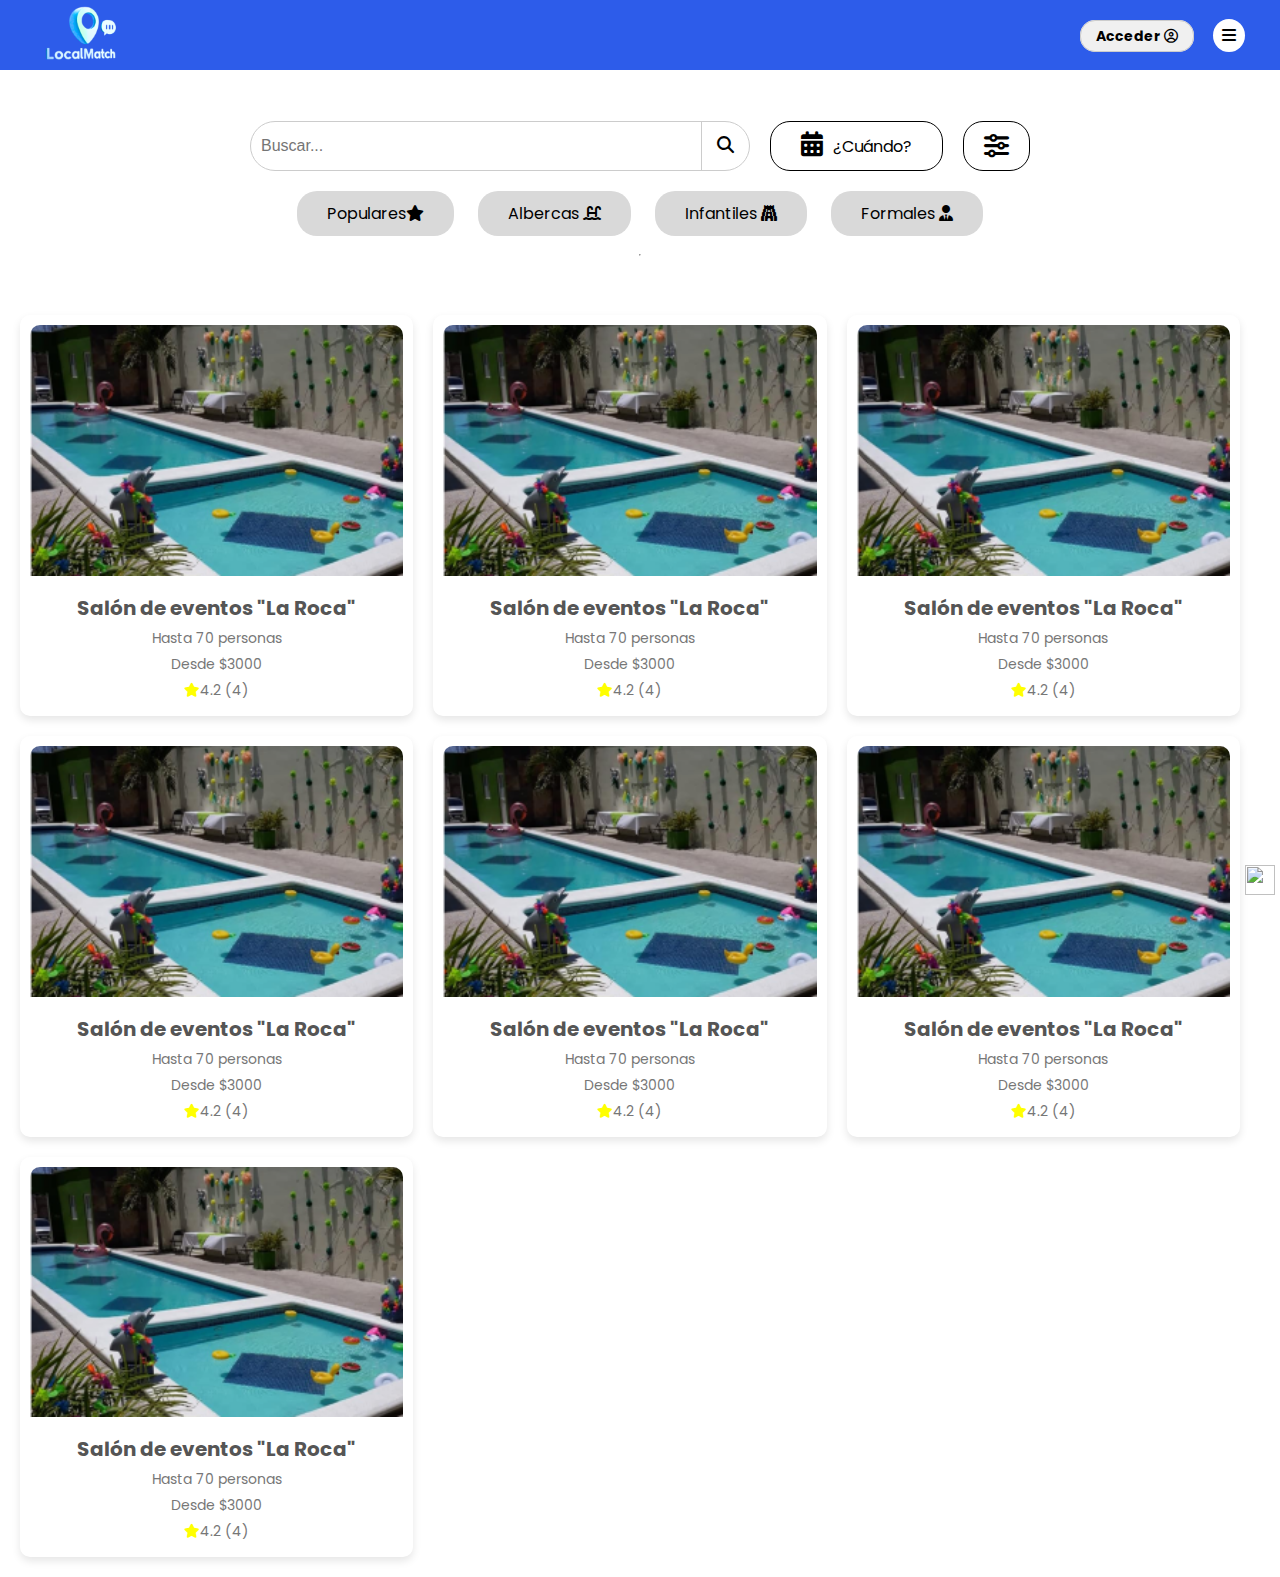
==== inicio.html @ c2b48695 "Responsivo inicio" ====
<!DOCTYPE html>
<html lang="es">
<head>
    <meta charset="UTF-8">
    <meta name="viewport" content="width=device-width, initial-scale=1.0">
    <title>Inicio</title>

    <link href="https://fonts.googleapis.com/css2?family=Poppins:wght@200;300;400;500;700;800;900&display=swap" rel="stylesheet">
    <link rel="stylesheet" href="https://cdnjs.cloudflare.com/ajax/libs/font-awesome/6.6.0/css/all.min.css" /><!---importacion de font awsome para logos -->
    <link rel="stylesheet" href="styles.css">
    <link rel="stylesheet" href="stylesMedia.css">
</head>
<body class="inicio">
    <div class="contenedor-gen">
        <header class="header-gen">
            <a href="inicio.html"><img src="./imagenes/logo.png" alt="LOGO" class="logoHeader-gen"></a>
            <div class="derechaHeader-gen"> 
                <a href="login.html" class="btnAcceder-gen">Acceder  <span><i class="fa-regular fa-circle-user"></i></span></a>
                <a href="##" class="btnBarras-gen"><i class="fa-solid fa-bars"></i></a>
                
            </div>
        </header>

        <div class="panelCentral-gen">
            <div id="parteSuperior">
                <div id="contenedor-busqueda">
                    <div class="barraBusqueda">
                        <input type="text" placeholder="Buscar..." id="inputBusqueda">
                        <button type="submit" id="buscar">
                            <i class="fa-solid fa-magnifying-glass"></i>
                        </button>
                    </div>
                    <a href="##" id="calendario"><span><i class="fa-solid fa-calendar-days"></i></span>¿Cuándo?</a>
                    <a href="##" id="filtro"><i class="fa-solid fa-sliders"></i></a>


                </div>
                <div id="contenedorSeleccion">
                    <a href="##" class="secciones">Populares<span><i class="fa-solid fa-star"></i></span></a>
                    <a href="##" class="secciones">Albercas <span><i class="fa-solid fa-water-ladder"></i></span></a>
                    <a href="##" class="secciones">Infantiles <span><i class="fa-solid fa-gopuram"></i></span></a>
                    <a href="##" class="secciones">Formales <span><i class="fa-solid fa-user-tie"></i></span></a>
                </div>
                <hr>
                
              


            </div>
            <div id="parteInferiorGrid-gen">
                <article class="localCard-gen">
                    <img src="imagenes/ImgLocal1.png" alt="imagen de local no cargada">
                    <h3>Salón de eventos "La Roca"</h3>
                    <p>Hasta 70 personas</p>
                    <p>Desde $3000</p>
                    <p><span><i class="fa-starIcon-card fa-solid fa-star "></i></span>4.2 (4)</p>
                </article>
                <article class="localCard-gen">
                    <img src="imagenes/ImgLocal1.png" alt="imagen de local no cargada">
                    <h3>Salón de eventos "La Roca"</h3>
                    <p>Hasta 70 personas</p>
                    <p>Desde $3000</p>
                    <p><span><i class="fa-starIcon-card fa-solid fa-star "></i></span>4.2 (4)</p>
                </article>
                <article class="localCard-gen">
                    <img src="imagenes/ImgLocal1.png" alt="imagen de local no cargada">
                    <h3>Salón de eventos "La Roca"</h3>
                    <p>Hasta 70 personas</p>
                    <p>Desde $3000</p>
                    <p><span><i class="fa-starIcon-card fa-solid fa-star "></i></span>4.2 (4)</p>
                </article>
                <article class="localCard-gen">
                    <img src="imagenes/ImgLocal1.png" alt="imagen de local no cargada">
                    <h3>Salón de eventos "La Roca"</h3>
                    <p>Hasta 70 personas</p>
                    <p>Desde $3000</p>
                    <p><span><i class="fa-starIcon-card fa-solid fa-star "></i></span>4.2 (4)</p>
                </article>
                <article class="localCard-gen">
                    <img src="imagenes/ImgLocal1.png" alt="imagen de local no cargada">
                    <h3>Salón de eventos "La Roca"</h3>
                    <p>Hasta 70 personas</p>
                    <p>Desde $3000</p>
                    <p><span><i class="fa-starIcon-card fa-solid fa-star "></i></span>4.2 (4)</p>
                </article>
                <article class="localCard-gen">
                    <img src="imagenes/ImgLocal1.png" alt="imagen de local no cargada">
                    <h3>Salón de eventos "La Roca"</h3>
                    <p>Hasta 70 personas</p>
                    <p>Desde $3000</p>
                    <p><span><i class="fa-starIcon-card fa-solid fa-star "></i></span>4.2 (4)</p>
                </article>
                <article class="localCard-gen">
                    <img src="imagenes/ImgLocal1.png" alt="imagen de local no cargada">
                    <h3>Salón de eventos "La Roca"</h3>
                    <p>Hasta 70 personas</p>
                    <p>Desde $3000</p>
                    <p><span><i class="fa-starIcon-card fa-solid fa-star "></i></span>4.2 (4)</p>
                </article>

                

                
                
                


            </div>

        </div>

        <div class="btnSubir">
            <a href="#" title="Subir"><img class="subir-gen" src="imagenes/subir.png"></a>
        </div> 
    </div>

    
</body>
</html>
---- styles.css ----
:root {
    --color-primario: #2D5CEA;
    --color-fondoGris:#B9B9B9;
    --color-hover:#585353;
    --color-grisSecciones:#D9D9D9;
    
}

body {
    margin: 0;
    min-height: 100vh;
    width: 100%;
    font-family: 'Poppins', sans-serif; 
    
    
}
a{
    text-decoration: none;
    color: black;
}
/*====landing page====*/
    #contenedor {
        display: flex;
        height: 100vh; 
        background: var(--color-primario);
    }

        #parteIzq {
            display: flex;
            flex-direction: column;
            justify-content: center;
            align-items: center;
            width: 50%; 
            color: #fff;
        }

            #presentacion {
                margin: 90px;
                text-align: center;
            }
            #parteIzq a{
                text-decoration: none;
                font-weight: bold;
               
                color: black;
                background: white;
                padding: 10px 80px;
                border-radius: 20px;
                transition: background 0.4s ease, color 0.3s ease, transform 0.3s ease;
            }
                #parteIzq   a:hover{
                    background: #585353;
                    color: white;
                    
                }


        #parteDerecha {
            width: 50%; 
            display: flex;
            align-items: center;
            justify-content: center;
        }

            #parteDerecha img {
                width: 100%;
                height: 100%;
                object-fit: cover; 
            }
/* =====Elementos  Generales   -gen ====*/
    .contenedor-gen{/* contenedor que contiene al header general y al panelcentral*/
        display: flex;
        flex-direction: column;
    }
    .header-gen{/*contenedor general utilizado en la mayoria de las paginas */
       display: flex;
       align-items: center;
       justify-content: space-between;
       padding: 0px 20px;
        height: 70px;
        background-color: var(--color-primario);
    }
        .logoHeader-gen {
            height: 60px;
            padding: 0px  20px;

            
        }
        .derechaHeader-gen{ /*contenedor invidible para los botones del header (con este contenedor podremos dividir en dos en header para usar justificacion )*/
            background: var(--color-primario);
        }
           
            .btnAcceder-gen{
                
                padding: 5px 15px; 
                background-color: #f0f0f0; 
                color: #000; 
                
                font-weight: bold;
                border-radius: 15px; 
                text-decoration: none; 
                border: 1px solid #ccc; 
                
                
                gap: 10px; /* Espacio entre el texto y el icono */
                font-size: 14px;
                transition: background-color 0.3s ease,color 0.3s ease; 
            }
                .btnAcceder-gen:hover{
                    background: #585353;
                    color: white;
                }
            .btnBarras-gen{
                background-color: #fff;
                padding: 5px 9px;
                border-radius: 100%;
                margin: 0px 15px;
                transition: background 0.3s ease,color 0.3s ease;
            }
            .btnBarras-gen:hover{
                background: #585353;
                    color: white;
            }

    .panelCentral-gen{/*es el panel blanco donde va el contenido */
        display: flex;
        flex-direction: column;
        background-color: #fff;
        min-height: 100vh; 
    }
    .inputText-gen{
        
       width: 350px;
        padding: 10px;
        margin-bottom: 10px;
        border-radius: 10px;
        border: none;
        background-color: #d3d3d3;
        font-size: 16px;
        color: #333;
        
    }
    
    #parteInferiorGrid-gen{
        display: grid;
        grid-template-columns: repeat( auto-fill,minmax(300px,1fr));
        gap: 20px;
        padding: 20px;
        margin-right: 20px;
    }
        .localCard-gen{
            background-color: white;
            border-radius: 10px;
            box-shadow: 0 4px 8px rgba(0, 0, 0, 0.1);
            overflow: hidden;
            text-align: center;
            padding: 10px;
    
        }
            .localCard-gen img{
                width: 100%;
                height: auto;
                border-radius: 10px 10px 0 0;
    
            }
            .localCard-gen h3{
                font-size: 20px;
                color: #555;
                margin: 10px 0 5px;
    
            }
            .localCard-gen p{
                font-size: 14px;
                color: #777;
                margin: 5px 0;
            }
            .fa-starIcon-card{
                color: yellow;
            }

         .localCard-gen:hover{
            transform: scale(1.05);
         }   

         .btnSubir a {
            display: inline-block;
            position: fixed;
            bottom: 5px;
            right: 5px;
            width: 30px; /* Tamaño del botón */
            height: 30px; /* Tamaño del botón */
            
        }
        
        .btnSubir img.subir-gen {
            width: 100%; 
            height: 100%; 
            object-fit: cover; /* Asegura que la imagen mantenga sus proporciones y cubra el contenedor */
        }
        
/*====login====*/

    body.login .panelCentral-gen{/*parte blanca del login*/
        justify-content: center;
        align-items: center;
        min-height: 90vh;
    }
    .recuadroLogin{
        display: flex;
        text-align: center;
        flex-direction: column;
        align-items: center;
        height: 550px;
        width: 450px;
        background: var(--color-fondoGris);
        box-shadow: 0px 4px 8px rgba(0, 0, 0, 2);
        border-radius: 20px;
        border: 1px solid black;
        
    }
        .formularioLogin{
            display: flex;
            flex-direction: column;
            align-items: center; /* Centra el contenido horizontalmente */
            gap: 15px; 
        }
            #olvidasteContraseña{
                font-size: 12px;
                transition: color 0.3s ease;
            }
                #olvidasteContraseña:hover{
                    color: white;
                }
            #btnIniciarSesion{
                background-color:var(--color-primario) ;
                color: white;
                padding: 10px 130px;
                border-radius: 20px;
                border: 1px solid black;
                transition: background 0.3s ease;
                margin-top: 20px;
            }
                #btnIniciarSesion:hover{
                    background:var(--color-hover);
                }

            #btnGoogle{
                display: flex;
                background-color:#d3d3d3 ;
                padding: 10px 85px;
                border-radius: 20px;
                border: 1px solid black;
                gap: 25px;
                transition: background 0.3s ease,color 0.3s ease;
            }
                #btnGoogle:hover{
                    background: var(--color-hover);
                    color: white;
                }
            #btnFacebook{
                display: flex;
                background-color:#d3d3d3 ;
                padding: 10px 80px;
                border-radius: 20px;
                border: 1px solid black;
                gap: 15px;
                transition: background 0.3s ease, color 0.3s ease;
            }
                #btnFacebook:hover{
                    background: var(--color-hover);
                    color: white;
                }
            #enlaceRegistro{
                font-weight: bold;
                transition: color 0.3s ease;
            }
                #enlaceRegistro:hover{
                    color: white;
                }
/*=====Registro=====*/
body.registro .panelCentral-gen{
    justify-content: center;
        align-items: center;
      
}
    #recuadroRegistro{
        display: flex;
            text-align: center;
            flex-direction: column;
            align-items: center;
            height: auto;
            width: 450px;
            background: var(--color-fondoGris);
            box-shadow: 0px 4px 8px rgba(0, 0, 0, 2);
            border-radius: 20px;
            border: 1px solid black;

    }
        .formularioRegistro{
            display: flex;
                flex-direction: column;
                align-items: center; /* Centra el contenido horizontalmente */
                gap: 15px; 
        }
            #btnRegistrarte{
                background-color:var(--color-primario) ;
                font-weight: bold;
                color: white;
                padding: 10px 130px;
                border-radius: 20px;
                border: 1px solid black;
                transition: background 0.3s ease;
            }
                #btnRegistrarte:hover{
                    background:var(--color-hover);   
                }
            #terminosCondiciones{
                font-size: 12px;
                margin: 0px;
            }
                #terminosEnlace{
                    text-decoration: underline;
                    font-weight: bold;
                    transition: color 0.3s ease;
                }
                    #terminosEnlace:hover{
                        color: white;
                    }
                #politicaEnlace{
                    text-decoration: underline;
                    font-weight: bold;
                    transition: color 0.3s ease;
                }
                    #politicaEnlace:hover{
                        color: white;
                        
                    }
            #enlaceLogin{
                font-weight: bold;
                transition: color 0.3s ease;

            }
                #enlaceLogin:hover{
                    color: white;
                }
/*====Inicio====*/
#parteSuperior{
    display: flex;
    flex-direction: column;
    align-items: center;
    
    height: 25vh;
    justify-content: center;

}

body.login .panelCentral-gen{
    justify-content: center;
        align-items: center;
      
}

    #contenedor-busqueda{
        display: flex;
        gap: 20px;
        margin-top: 20px;
        margin-bottom: 20px;

    }
        .barraBusqueda{
            display: flex;
            width: 500px;
            height: 50px;
            border: 1px solid #ccc;
            border-radius: 25px;
            
            box-sizing: border-box;
        }
            #inputBusqueda{
                border: none;
                outline: none;
                flex: 1; /* para ajustarse al tamaño del contenedor*/
                padding-left: 10px;
                font-size: 16px;
                background: none;
                border-right: 1px solid #ccc;
                border-radius: 25px 0 0 25px;

            }
                #buscar{
                    background: none;
                    font-size: 17px;
                    border: none;
                    cursor: pointer;
                    transition: font-size 0.3s ease;
                    padding: 0 15px;
                }
                #buscar:hover{
                    font-size: 23px;
                }

        #calendario{
            background: white;
            padding: 8px 30px;
            border-radius: 20px;
            border: 1px solid black;
            display: flex;
            align-items: center;
            justify-content: center;
            gap: 10px;
            transition: background 0.3s ease,color 0.3s ease;
       
        }
            #calendario i{
                font-size: 25px;
            }
            #calendario:hover{
                background: var(--color-hover);
                color: white;
            }
        #filtro{
            padding: 8px 20px;
            border: 1px solid black;
            border-radius: 20px;
            display: flex;
            align-items: center;
            justify-content: center; 
            transition: background 0.3s ease, color 0.3s ease;
        }
            #filtro i{
                font-size: 25px;
                
                
            }
            #filtro:hover{
                background: var(--color-hover);
                color: white;
            }

    #contenedorSelecciones{
        display: flex;
        
    

    }
        .secciones{
            display: inline-block;
            background: var(--color-grisSecciones);
            padding: 10px 30px;
            border-radius: 20px;
            margin: 0px 10px 10px 10px;
            transition: background 0.3s ease, color 0.3s ease;

            
        }
            .secciones:hover{
                background: var(--color-hover);
                color: white;
            }
        #contenedorSeleccion hr{
            background-color: var(--color-primario);
            height: 1.5px;
            border: none;
        }
/*====Mis datos====*/
.panelCentral-Mdatos{
    display: flex;
    flex-direction: column;
    align-items: center;
    
}
    .areaDatos{
        
        width: 60%;
        height: 200px;
        padding: 0px 30px 0px 30px;
        border-radius: 10px;
        border: 1px solid var(--color-hover);
       
        

    } 
        .inputGeneral-Mdatos{
            height: 30px;
            border-radius: 10px;
            border: 1px solid var(--color-hover);
            padding-left: 5px;
          
        }
        #nombreTxt-Mdatos{
            width: 100%;
        }

        .correoSeccion{
            width: 50%;
        }
            #correoTxt-Mdatos{
                width: 100%;
               
            }
        .telefonoSeccion{
            width: 50%;
        }
            #telefonoTxt-Mdatos{
                width: 100%;
            }
        .areaDatos p{
            color: black;
            margin-bottom: 0px;
            font-size: 18px;
            
        }
        .contenedorInputHorizontal{
            display: flex;
            gap: 20px;
            width: 100%;
            
        }
    .areaPagos{
        display: flex;
        flex-direction: column;
        width: 60%;
        min-height: 50px;
        height: auto;
        padding: 0px 30px 0px 30px;
        border-radius: 10px;
        border: 1px solid var(--color-hover);
    }
        .areaInferiorPagos{
           
            display: flex;
            
            align-items: center;
            justify-content: center;
        }
---- stylesMedia.css ----
:root {
    --color-primario: #2D5CEA;
    --color-fondoGris:#B9B9B9;
    --color-hover:#585353;
    --color-grisSecciones:#D9D9D9;
    
}

@media screen  and (max-width: 780px){

    /* =====index.html ====*/
    .index #contenedor{
        background-image: url('imagenes/imgPresentacion.png');
        background-repeat: no-repeat;
        background-size: cover;
        background-attachment: fixed;
        background-position: center;
        padding: 25px 55px;
        position: relative;
        height: 100vh;
        box-sizing: border-box;

    }
    #parteDerecha{
        display: none;

    }
    #parteIzq{
        position: relative;
        width: 100%;
        z-index: 3;
    }
    #contenedor::before{
        content: "";
        position: fixed;
        top:0;
        left: 0;
        width: 100%;
        height: 100vh;
        background-color: rgba(0, 22, 89, 0.7);
        z-index: 1;
    }
    #presentacion{
        margin: 40px;
    }
    html{
        width: 100%;
    }
/* ===== inicio.html====*/
    body.inicio{
        width: 100%;
        overflow-x: hidden
    }
    .inicio .contenedor-gen{
        justify-content: center;
        position: relative;
        align-items: center;
        flex-wrap: wrap;
        
    }
    .inicio .header-gen{
        width: 100%;
    }
    .inicio .panelCentral-gen{
        margin:0;
       /* padding: 0 20px;*/
        width: 100%;
    }
    .inicio #parteSuperior{
        width: 100%;
        display: flex;

        justify-content: center;
    }
    .inicio #contenedorSeleccion .secciones, .inicio #contenedorSeleccion{
        display: flex;
        justify-content: center;
        align-items: center;
        flex-wrap: wrap;
    }
    

    #contenedor-busqueda{
        transform: scale(0.7);
    }

    .inicio #calendario{
        display: none;
    }
    
    .btnSubir a{
        z-index: 2;
    }

    /* ===== login.html y registro.html ====*/
    .login, .registro {
        background-color: var(--color-primario);

    }
    .login .contenedor-gen .header-gen, .registro .contenedor-gen .header-gen{
        justify-content: center;
        height: 200px;
    }
    body.login .panelCentral-gen, body.registro .panelCentral-gen{
        padding: 0 60px ;
        background-color: var(--color-primario);
        justify-content: flex-start;
        min-height: auto;
        
    }

    .login .logoHeader-gen, .registro .logoHeader-gen{
        height: 120px;
    }
    #recuadroRegistro{
        margin-bottom: 60px;
    }
    
}

@media screen  and (max-width: 460px){

     /* =====index.html ====*/
    #contenedor{
        padding: 0;
    }

    .img-logo{
        width: 45%;
    }
    #presentacion{
        margin: 40px;
    }

    /* ===== login.html y registro.html ====*/


    body.login .panelCentral-gen, body.registro .panelCentral-gen{
        padding: 0 60px ;
        background-color: var(--color-primario);
        justify-content: flex-start;
        
    }
    .login .logoHeader-gen, .registro .logoHeader-gen{
        height: 120px;
        
    }
    #recuadroRegistro, .recuadroLogin{
        margin-bottom: 60px;
        transform: scale(0.8);
    }

    /* ===== inicio.html ======*/

    .inicio #contenedorSeleccion .secciones{
        width: 20px;
        font-size: 12px;
        margin: 5px 5px;
    }

    .inicio .barraBusqueda{
        width: 400px;
    }

    .inicio #parteInferiorGrid-gen{
        padding-top: 0;
        margin: 0;
    }
}
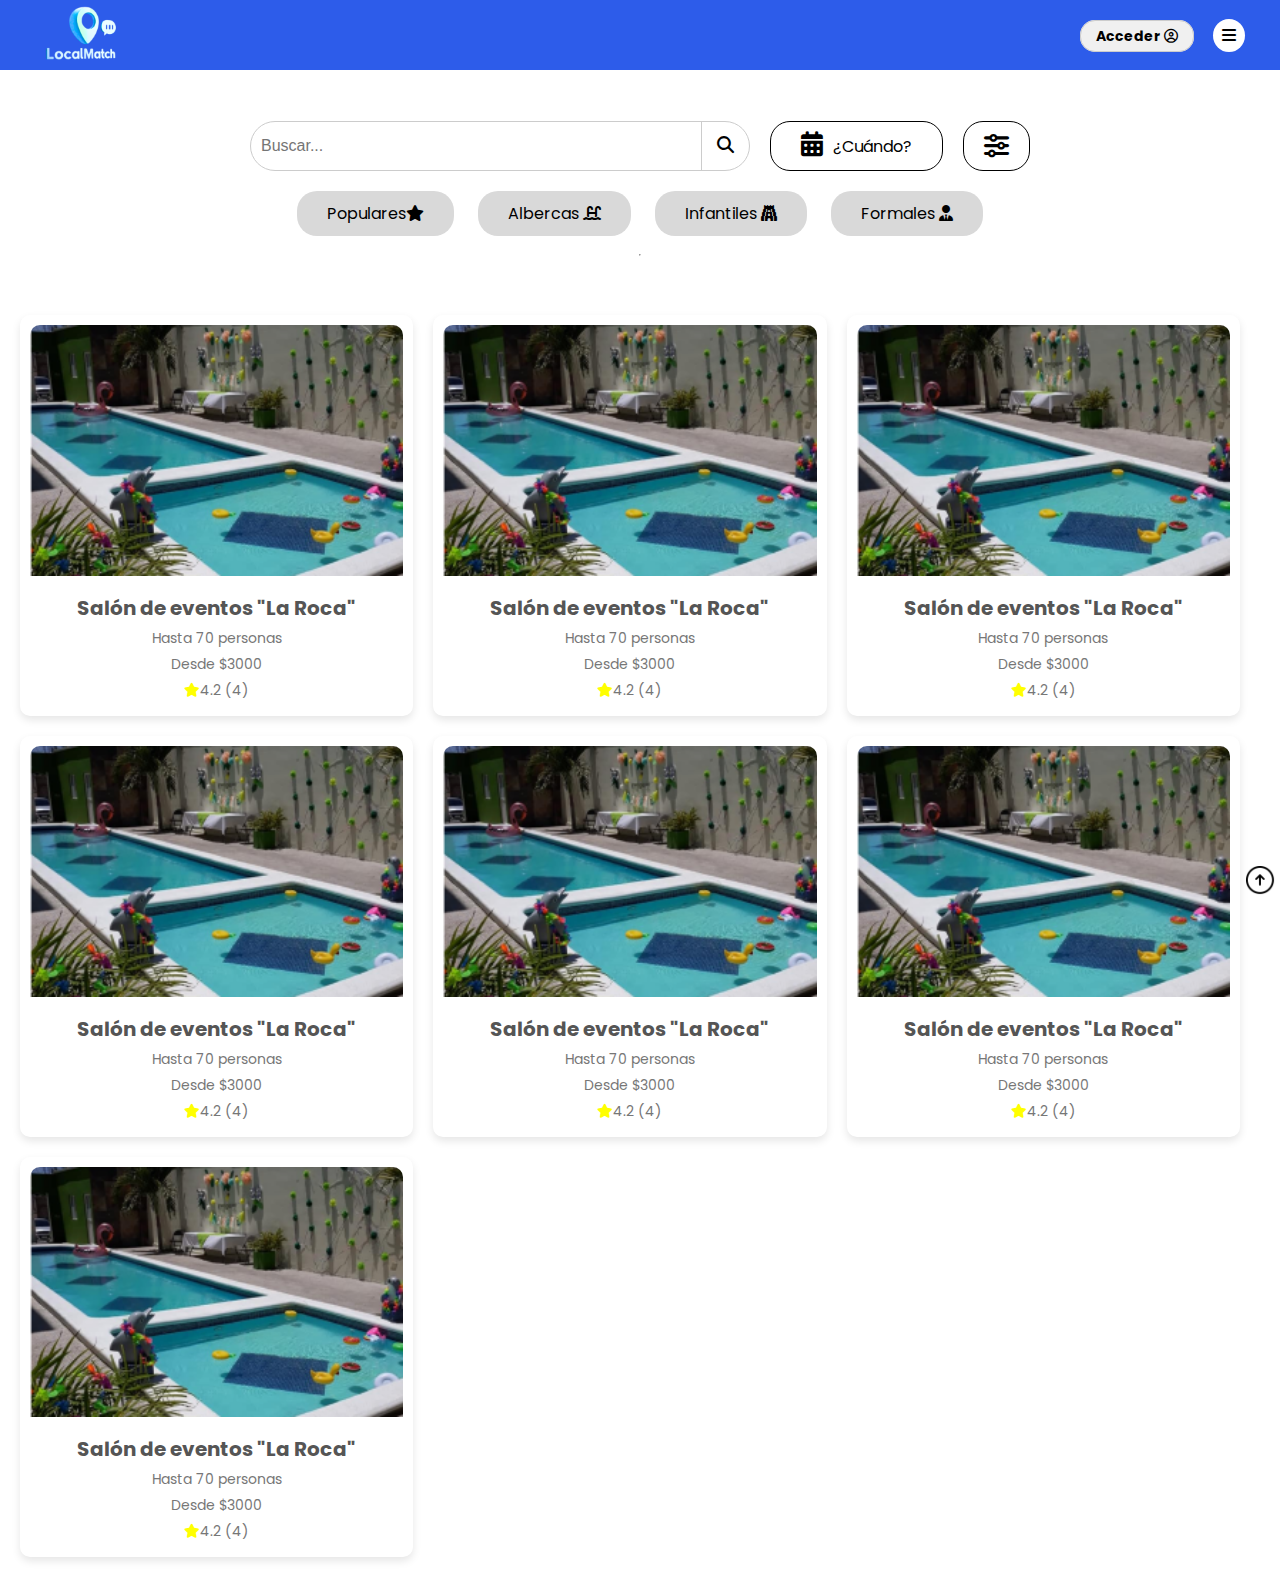
==== commit 4d78c00e: "Responsivo Mis datos" ====
--- a/inicio.html
+++ b/inicio.html
@@ -16,7 +16,7 @@
             <a href="inicio.html"><img src="./imagenes/logo.png" alt="LOGO" class="logoHeader-gen"></a>
             <div class="derechaHeader-gen"> 
                 <a href="login.html" class="btnAcceder-gen">Acceder  <span><i class="fa-regular fa-circle-user"></i></span></a>
-                <a href="##" class="btnBarras-gen"><i class="fa-solid fa-bars"></i></a>
+                <a href="misDatos.html" class="btnBarras-gen"><i class="fa-solid fa-bars"></i></a>
                 
             </div>
         </header>
--- a/styles.css
+++ b/styles.css
@@ -3,6 +3,7 @@
     --color-fondoGris:#B9B9B9;
     --color-hover:#585353;
     --color-grisSecciones:#D9D9D9;
+    --color-gris-texto:#4A526B;
     
 }
 
@@ -466,14 +467,16 @@
 .panelCentral-Mdatos{
     display: flex;
     flex-direction: column;
-    align-items: center;
+    align-items: flex-start;
+    padding: 50px 170px;
+    color: var(--color-gris-texto);
     
 }
     .areaDatos{
         
-        width: 60%;
+        max-width: 100%;
         height: 200px;
-        padding: 0px 30px 0px 30px;
+        padding: 30px;
         border-radius: 10px;
         border: 1px solid var(--color-hover);
        
@@ -519,10 +522,10 @@
     .areaPagos{
         display: flex;
         flex-direction: column;
-        width: 60%;
+        max-width: 100%;
         min-height: 50px;
         height: auto;
-        padding: 0px 30px 0px 30px;
+        padding: 30px;
         border-radius: 10px;
         border: 1px solid var(--color-hover);
     }
@@ -534,12 +537,37 @@
             justify-content: center;
         }
 
-
-        
-
-            
-
-        
-        
-
-
+        .btnPago{
+            background-color: var(--color-primario);
+            color: white;
+            border-radius: 25px;
+            padding: 10px 50px;
+            font-weight: bold;
+        }
+
+        .btnPago:hover{
+            background-color: var(--color-hover);
+            color: white;
+        }
+
+        .divCards{
+            display: flex;
+            width: 20%;
+            align-items: center;
+            justify-content: space-between ;
+
+        }
+
+        .panelContenedorDatos{
+            width: 100%;
+        }
+
+
+        
+
+            
+
+        
+        
+
+
--- a/stylesMedia.css
+++ b/stylesMedia.css
@@ -3,6 +3,7 @@
     --color-fondoGris:#B9B9B9;
     --color-hover:#585353;
     --color-grisSecciones:#D9D9D9;
+    --color-gris-texto:#4A526B;
     
 }
 
@@ -49,13 +50,15 @@
 /* ===== inicio.html====*/
     body.inicio{
         width: 100%;
-        overflow-x: hidden
-    }
+        overflow-x: hidden;
+    }
+
+    
     .inicio .contenedor-gen{
         justify-content: center;
         position: relative;
         align-items: center;
-        flex-wrap: wrap;
+      /*  flex-wrap: wrap;*/
         
     }
     .inicio .header-gen{
@@ -97,6 +100,15 @@
         background-color: var(--color-primario);
 
     }
+    body.login{
+        height: 100vh;
+        display: flex;
+        flex-direction: column;
+        justify-content: center;
+    }
+
+    
+
     .login .contenedor-gen .header-gen, .registro .contenedor-gen .header-gen{
         justify-content: center;
         height: 200px;
@@ -112,11 +124,46 @@
     .login .logoHeader-gen, .registro .logoHeader-gen{
         height: 120px;
     }
-    #recuadroRegistro{
-        margin-bottom: 60px;
-    }
-    
+
+     /* ===== misDatos.html ======*/
+     body.misDatos{
+        width: 100%;
+        overflow-x: hidden;
+    }
+
+    .misDatos .contenedor-gen{
+        justify-content: center;
+        position: relative;
+        align-items: center;
+      /*  flex-wrap: wrap;*/
+        
+    }
+    .misDatos .header-gen{
+        width: 100%;
+    }
+
+     .areaDatos form .contenedorInputHorizontal{
+        display: flex;
+        flex-direction: column;
+        gap: 0;
+
+     }
+     .areaDatos{
+        height: auto;
+     }
+     .correoSeccion, .telefonoSeccion{
+        width: 100%;
+        
+     }
+
+     .panelCentral-Mdatos{
+        padding: 50px 50px;
+
+        
+    }
+
 }
+
 
 @media screen  and (max-width: 460px){
 
@@ -146,8 +193,9 @@
         
     }
     #recuadroRegistro, .recuadroLogin{
-        margin-bottom: 60px;
+       
         transform: scale(0.8);
+        margin-top: -70px;
     }
 
     /* ===== inicio.html ======*/
@@ -166,4 +214,13 @@
         padding-top: 0;
         margin: 0;
     }
+
+
+    /* ===== misDatos.html ======*/
+    .divCards{
+        width: 90%;
+    }
+    .btnPago{
+        padding: 10px;
+    }
 }
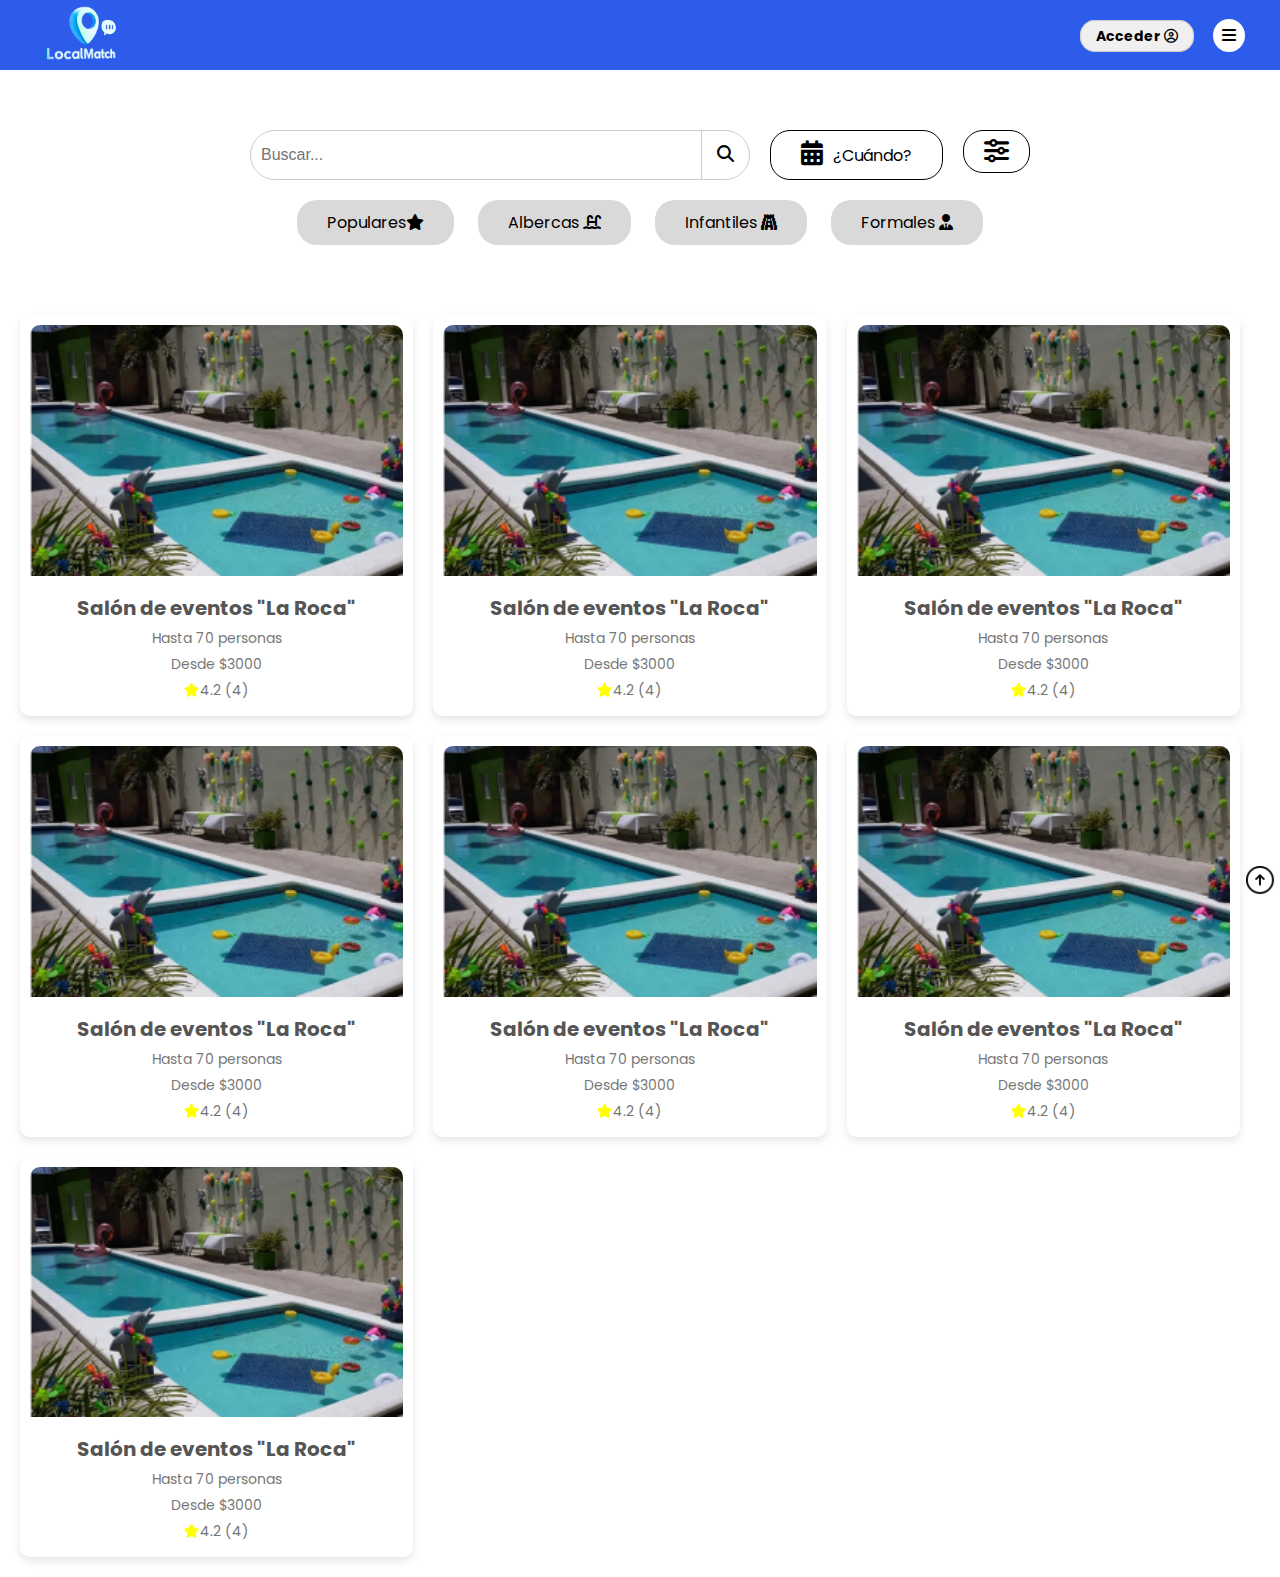
==== commit 7d1903fd: "Dropdown" ====
--- a/inicio.html
+++ b/inicio.html
@@ -8,7 +8,9 @@
     <link href="https://fonts.googleapis.com/css2?family=Poppins:wght@200;300;400;500;700;800;900&display=swap" rel="stylesheet">
     <link rel="stylesheet" href="https://cdnjs.cloudflare.com/ajax/libs/font-awesome/6.6.0/css/all.min.css" /><!---importacion de font awsome para logos -->
     <link rel="stylesheet" href="styles.css">
+    
     <link rel="stylesheet" href="stylesMedia.css">
+    
 </head>
 <body class="inicio">
     <div class="contenedor-gen">
@@ -16,8 +18,15 @@
             <a href="inicio.html"><img src="./imagenes/logo.png" alt="LOGO" class="logoHeader-gen"></a>
             <div class="derechaHeader-gen"> 
                 <a href="login.html" class="btnAcceder-gen">Acceder  <span><i class="fa-regular fa-circle-user"></i></span></a>
-                <a href="misDatos.html" class="btnBarras-gen"><i class="fa-solid fa-bars"></i></a>
                 
+                <div class="dropdown">
+                        <a href="##" class="btnBarras-gen"><i class="fa-solid fa-bars"></i></a>
+                        <div class="dropdown-content">
+                            <a href="misDatos.html">Mis datos</a>
+                            <a href="misReservas.html">Mis reservas</a>
+                            <a href="misFavoritos.html">Mis favoritos</a>
+                        </div>
+                </div>  
             </div>
         </header>
 
@@ -31,7 +40,37 @@
                         </button>
                     </div>
                     <a href="##" id="calendario"><span><i class="fa-solid fa-calendar-days"></i></span>¿Cuándo?</a>
-                    <a href="##" id="filtro"><i class="fa-solid fa-sliders"></i></a>
+                    
+                    <div class="dropdown-filtro">
+                        <a href="##" id="filtro"><i class="fa-solid fa-sliders"></i></a>
+                        <div class="dropdown-content-filtro">
+                            <h3>Precio</h3>
+                            <div class="categorias-filtro">
+                                <input type="checkbox" id="" name="" checked/><label for="">Menos de $2000</label> <br>
+                                <input type="checkbox" name="" id=""><label >$2000 - $3000</label><br>
+                                <input type="checkbox" name="" id=""><label >$3000 - $4000</label><br>
+                                <input type="checkbox" name="" id=""><label >Más de $4000</label><br>
+                            </div>
+                            <h3>N° de invitados</h3>
+                            <div class="categorias-filtro">
+                                <input type="checkbox" id="" name="" checked/><label for="">20 - 40</label> <br>
+                                <input type="checkbox" name="" id=""><label >40 - 60</label><br>
+                                <input type="checkbox" name="" id=""><label >60 - 80</label><br>
+                                <input type="checkbox" name="" id=""><label >Más de 80</label><br>
+                            </div>
+                            <h3>Espacios</h3>
+                            <div class="categorias-filtro">
+                                <input type="checkbox" id="" name="" checked/><label for="">Jardín</label> <br>
+                                <input type="checkbox" name="" id=""><label >Alberca</label><br>
+                                <input type="checkbox" name="" id=""><label >Terraza</label><br>
+                                <input type="checkbox" name="" id=""><label >Pista de baile</label><br>
+                            </div>
+                            <div class="btnFiltro">
+                                <a href="">Quitar filtros</a>
+                                <a href="" class="btnAplicarFiltro">Aplicar</a>
+                            </div>
+                        </div>
+                </div> 
 
 
                 </div>
@@ -41,7 +80,7 @@
                     <a href="##" class="secciones">Infantiles <span><i class="fa-solid fa-gopuram"></i></span></a>
                     <a href="##" class="secciones">Formales <span><i class="fa-solid fa-user-tie"></i></span></a>
                 </div>
-                <hr>
+                
                 
               
 
--- a/styles.css
+++ b/styles.css
@@ -552,9 +552,9 @@
 
         .divCards{
             display: flex;
-            width: 20%;
-            align-items: center;
-            justify-content: space-between ;
+            width: 100%;
+            align-items: center;
+            gap: 20px;
 
         }
 
@@ -563,11 +563,128 @@
         }
 
 
-        
-
-            
-
-        
-        
-
-
+         /* ===== misReservas.html ======*/
+         .panelCentral-Reservas{
+            display: flex;
+            flex-direction: column;
+            align-items: flex-start;
+            padding: 50px 170px;
+            align-items: center;
+            color: var(--color-gris-texto);
+            max-width: 100%;
+         }
+         .title-misDatos{
+            padding-left: 20px;
+         }
+         .misReservas #parteInferiorGrid-gen{
+            max-width: 100%;
+            margin-right: 0;
+         }
+
+          /* ===== misFavoritos.html ======*/
+          .panelCentral-favoritos{
+            display: flex;
+            flex-direction: column;
+            align-items: flex-start;
+            padding: 50px 170px;
+            align-items: center;
+            color: var(--color-gris-texto);
+            max-width: 100%;
+         }
+         .misFavoritos #parteInferiorGrid-gen{
+            max-width: 100%;
+            margin-right: 0;
+         }
+         .fa-heart{
+            color: red;
+            font-size: 25px;
+         }
+
+
+          /* ===== Dropdown ======*/
+         .dropdown, .dropdown-filtro {
+            position: relative;
+            display: inline-block;
+          }
+          
+        .dropdown-content {
+        display: none;
+        position: absolute;
+        background-color: white;
+        min-width: 150px;
+        box-shadow: 0px 8px 16px 0px rgba(0,0,0,0.2);
+        padding: 12px 16px;
+        z-index: 1;
+        left: -130px;
+        top:27px;
+        
+        border-radius:20px;
+        text-align: justify;
+        border: 1px solid var(--color-fondoGris);
+        font-family:  'Poppins', sans-serif; ;
+        }
+
+        .dropdown-content a, .dropdown-content-filtro a{
+            padding: 5px;
+        }
+        .dropdown-content a:hover{
+            background-color: var(--color-fondoGris);
+            border-radius: 5px;
+
+        }
+        .dropdown-content-filtro a:hover{
+            background-color: var(--color-fondoGris);
+            border-radius: 5px;
+        }
+
+        .dropdown:hover .dropdown-content {
+            display: flex;
+            flex-direction: column;
+          }
+
+          .dropdown-filtro:hover .dropdown-content-filtro{
+            display: block;
+          }
+
+          .dropdown-content-filtro {
+            display: none;
+            position: absolute;
+            background-color: white;
+            min-width: 200px;
+            box-shadow: 0px 8px 16px 0px rgba(0,0,0,0.2);
+            padding: 12px 16px;
+            z-index: 1;
+            left: -130px;
+            top:27px;
+            
+            border-radius:20px;
+            text-align: justify;
+            border: 1px solid var(--color-fondoGris);
+            font-family:  'Poppins', sans-serif; ;
+            }
+    
+            .categorias-filtro{
+                width: 80%;
+                margin-left: 20px;
+            }
+
+            .btnFiltro{
+                padding: 10px;
+                margin-top: 10px;
+                border-top: 1px solid var(--color-fondoGris);
+            }
+            .btnAplicarFiltro{
+                background-color: var(--color-primario);
+                color: white;
+                border-radius: 20px;
+            }
+    
+            .btnAplicarFiltro:hover{
+                background-color: var(--color-hover);
+                color: white;
+            }
+
+        
+        
+
+
--- a/stylesMedia.css
+++ b/stylesMedia.css
@@ -162,6 +162,21 @@
         
     }
 
+
+    /* ===== misReservas.html ======*/
+    .misReservas .panelCentral-Reservas{
+        max-width: 100%;
+        margin-right: 0;
+        padding: 50px;
+     }
+
+     /* ===== misFavoritos.html ======*/
+    .misFavoritos .panelCentral-favoritos{
+        max-width: 100%;
+        margin-right: 0;
+        padding: 50px;
+     }
+
 }
 
 
@@ -223,4 +238,14 @@
     .btnPago{
         padding: 10px;
     }
+
+    /* ===== misReservas.html ======*/
+    .misReservas .panelCentral-Reservas{
+        padding: 20px 0;
+     }
+     /* ===== misFavoritos.html ======*/
+     .misFavoritos .panelCentral-favoritos{
+        padding: 20px 0;
+     }
 }
+
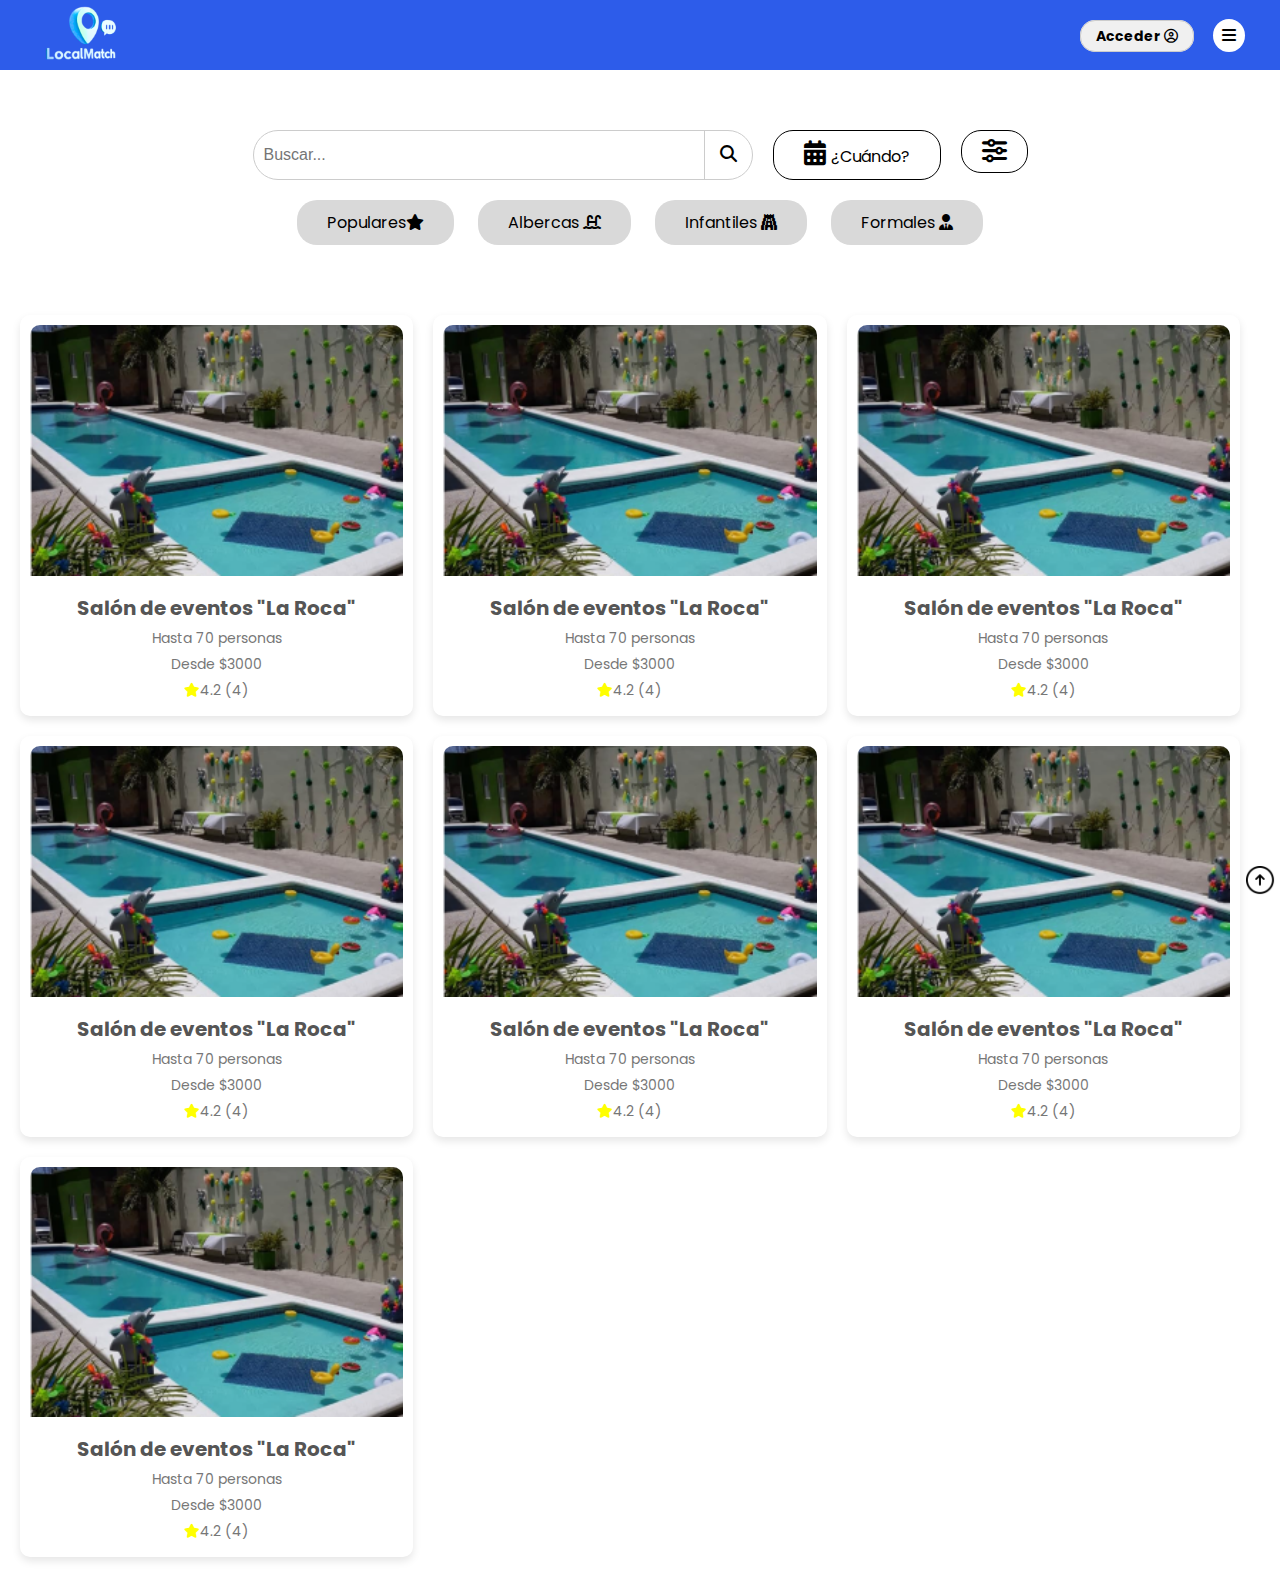
==== commit 6de1ea8c: "Calendario con inputDate en inicio.html" ====
--- a/inicio.html
+++ b/inicio.html
@@ -39,7 +39,14 @@
                             <i class="fa-solid fa-magnifying-glass"></i>
                         </button>
                     </div>
-                    <a href="##" id="calendario"><span><i class="fa-solid fa-calendar-days"></i></span>¿Cuándo?</a>
+                    
+                    <a href="##" id="calendario">
+                        <label for="date-picker">
+                            <span><i class="fas fa-calendar-days"></i></span>¿Cuándo?
+                        </label>
+                        <input type="date" id="date-picker" name="fecha">
+                    </a>
+                    
                     
                     <div class="dropdown-filtro">
                         <a href="##" id="filtro"><i class="fa-solid fa-sliders"></i></a>
@@ -155,4 +162,5 @@
 
     
 </body>
+
 </html>--- a/styles.css
+++ b/styles.css
@@ -405,7 +405,7 @@
             padding: 8px 30px;
             border-radius: 20px;
             border: 1px solid black;
-            display: flex;
+            display: inline-flex;
             align-items: center;
             justify-content: center;
             gap: 10px;
@@ -418,6 +418,23 @@
             #calendario:hover{
                 background: var(--color-hover);
                 color: white;
+            }
+
+    
+            /* Ocultar el campo de fecha dejando solo el icono */
+            #date-picker {
+                position: absolute;
+                opacity: 0;
+               /* width: 0;
+                height: 0;*/
+                pointer-events: none;
+                font-size: 40px;
+                left: 45%;
+            }
+    
+            /* Personalización del icono */
+            #calendario span {
+                margin-right: 5px;
             }
         #filtro{
             padding: 8px 20px;
@@ -686,5 +703,6 @@
 
         
         
-
-
+       
+
+
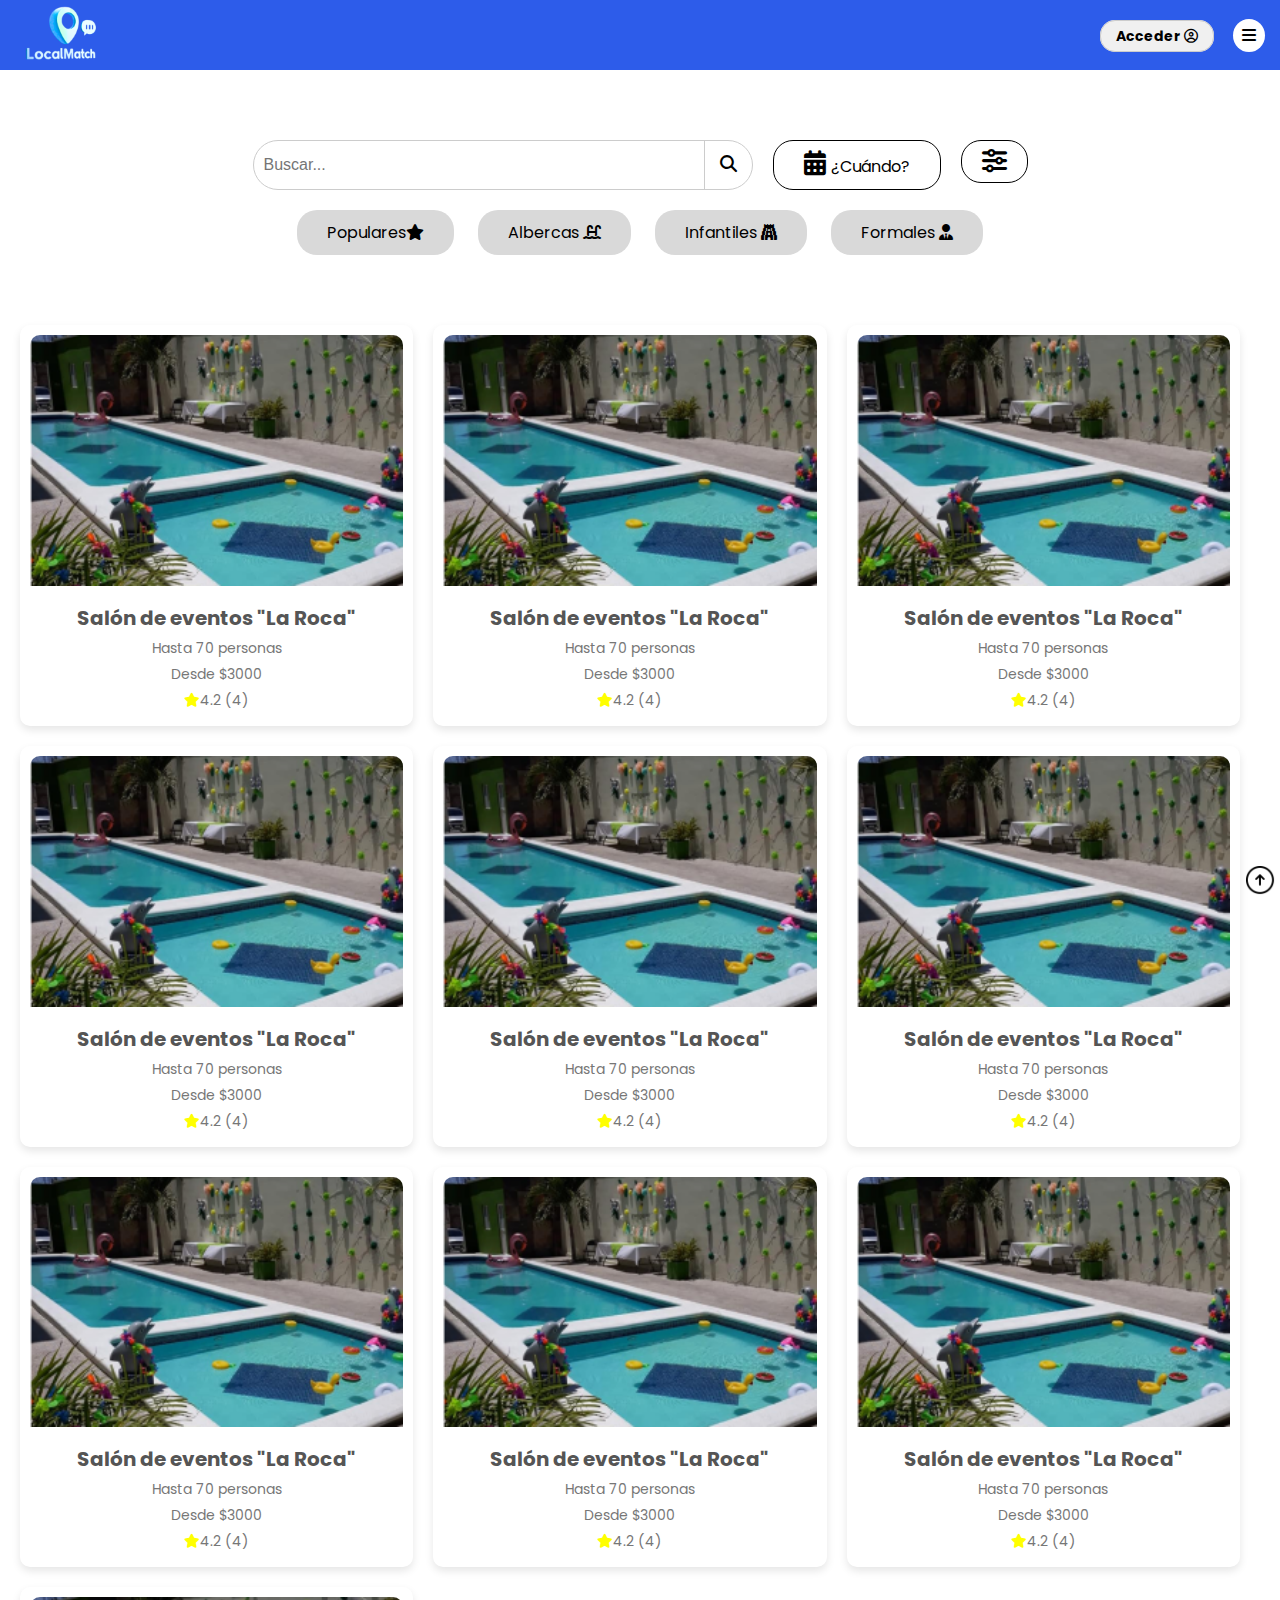
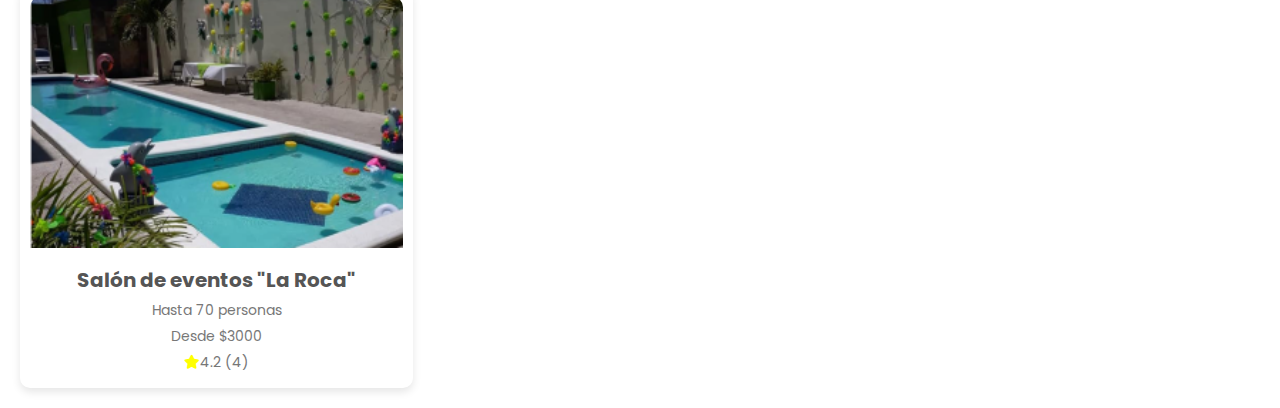
==== commit c8f039f1: "seccion local casi complete" ====
--- a/inicio.html
+++ b/inicio.html
@@ -94,63 +94,96 @@
 
             </div>
             <div id="parteInferiorGrid-gen">
-                <article class="localCard-gen">
-                    <img src="imagenes/ImgLocal1.png" alt="imagen de local no cargada">
-                    <h3>Salón de eventos "La Roca"</h3>
-                    <p>Hasta 70 personas</p>
-                    <p>Desde $3000</p>
-                    <p><span><i class="fa-starIcon-card fa-solid fa-star "></i></span>4.2 (4)</p>
-                </article>
-                <article class="localCard-gen">
-                    <img src="imagenes/ImgLocal1.png" alt="imagen de local no cargada">
-                    <h3>Salón de eventos "La Roca"</h3>
-                    <p>Hasta 70 personas</p>
-                    <p>Desde $3000</p>
-                    <p><span><i class="fa-starIcon-card fa-solid fa-star "></i></span>4.2 (4)</p>
-                </article>
-                <article class="localCard-gen">
-                    <img src="imagenes/ImgLocal1.png" alt="imagen de local no cargada">
-                    <h3>Salón de eventos "La Roca"</h3>
-                    <p>Hasta 70 personas</p>
-                    <p>Desde $3000</p>
-                    <p><span><i class="fa-starIcon-card fa-solid fa-star "></i></span>4.2 (4)</p>
-                </article>
-                <article class="localCard-gen">
-                    <img src="imagenes/ImgLocal1.png" alt="imagen de local no cargada">
-                    <h3>Salón de eventos "La Roca"</h3>
-                    <p>Hasta 70 personas</p>
-                    <p>Desde $3000</p>
-                    <p><span><i class="fa-starIcon-card fa-solid fa-star "></i></span>4.2 (4)</p>
-                </article>
-                <article class="localCard-gen">
-                    <img src="imagenes/ImgLocal1.png" alt="imagen de local no cargada">
-                    <h3>Salón de eventos "La Roca"</h3>
-                    <p>Hasta 70 personas</p>
-                    <p>Desde $3000</p>
-                    <p><span><i class="fa-starIcon-card fa-solid fa-star "></i></span>4.2 (4)</p>
-                </article>
-                <article class="localCard-gen">
-                    <img src="imagenes/ImgLocal1.png" alt="imagen de local no cargada">
-                    <h3>Salón de eventos "La Roca"</h3>
-                    <p>Hasta 70 personas</p>
-                    <p>Desde $3000</p>
-                    <p><span><i class="fa-starIcon-card fa-solid fa-star "></i></span>4.2 (4)</p>
-                </article>
-                <article class="localCard-gen">
-                    <img src="imagenes/ImgLocal1.png" alt="imagen de local no cargada">
-                    <h3>Salón de eventos "La Roca"</h3>
-                    <p>Hasta 70 personas</p>
-                    <p>Desde $3000</p>
-                    <p><span><i class="fa-starIcon-card fa-solid fa-star "></i></span>4.2 (4)</p>
-                </article>
-
-                
-
-                
-                
-                
-
-
+                <a href="local.html">
+                    <article class="localCard-gen">
+                        <img src="imagenes/ImgLocal1.png" alt="imagen de local no cargada">
+                        <h3>Salón de eventos "La Roca"</h3>
+                        <p>Hasta 70 personas</p>
+                        <p>Desde $3000</p>
+                        <p><span><i class="fa-starIcon-card fa-solid fa-star "></i></span>4.2 (4)</p>
+                    </article>
+                </a>
+                <a href="local.html">
+                    <article class="localCard-gen">
+                        <img src="imagenes/ImgLocal1.png" alt="imagen de local no cargada">
+                        <h3>Salón de eventos "La Roca"</h3>
+                        <p>Hasta 70 personas</p>
+                        <p>Desde $3000</p>
+                        <p><span><i class="fa-starIcon-card fa-solid fa-star "></i></span>4.2 (4)</p>
+                    </article>
+                </a>
+                <a href="local.html">
+                    <article class="localCard-gen">
+                        <img src="imagenes/ImgLocal1.png" alt="imagen de local no cargada">
+                        <h3>Salón de eventos "La Roca"</h3>
+                        <p>Hasta 70 personas</p>
+                        <p>Desde $3000</p>
+                        <p><span><i class="fa-starIcon-card fa-solid fa-star "></i></span>4.2 (4)</p>
+                    </article>
+                </a>
+                <a href="local.html">
+                    <article class="localCard-gen">
+                        <img src="imagenes/ImgLocal1.png" alt="imagen de local no cargada">
+                        <h3>Salón de eventos "La Roca"</h3>
+                        <p>Hasta 70 personas</p>
+                        <p>Desde $3000</p>
+                        <p><span><i class="fa-starIcon-card fa-solid fa-star "></i></span>4.2 (4)</p>
+                    </article>
+                </a>
+                <a href="local.html">
+                    <article class="localCard-gen">
+                        <img src="imagenes/ImgLocal1.png" alt="imagen de local no cargada">
+                        <h3>Salón de eventos "La Roca"</h3>
+                        <p>Hasta 70 personas</p>
+                        <p>Desde $3000</p>
+                        <p><span><i class="fa-starIcon-card fa-solid fa-star "></i></span>4.2 (4)</p>
+                    </article>
+                </a>
+                <a href="local.html">
+                    <article class="localCard-gen">
+                        <img src="imagenes/ImgLocal1.png" alt="imagen de local no cargada">
+                        <h3>Salón de eventos "La Roca"</h3>
+                        <p>Hasta 70 personas</p>
+                        <p>Desde $3000</p>
+                        <p><span><i class="fa-starIcon-card fa-solid fa-star "></i></span>4.2 (4)</p>
+                    </article>
+                </a>
+                <a href="local.html">
+                    <article class="localCard-gen">
+                        <img src="imagenes/ImgLocal1.png" alt="imagen de local no cargada">
+                        <h3>Salón de eventos "La Roca"</h3>
+                        <p>Hasta 70 personas</p>
+                        <p>Desde $3000</p>
+                        <p><span><i class="fa-starIcon-card fa-solid fa-star "></i></span>4.2 (4)</p>
+                    </article>
+                </a>
+                <a href="local.html">
+                    <article class="localCard-gen">
+                        <img src="imagenes/ImgLocal1.png" alt="imagen de local no cargada">
+                        <h3>Salón de eventos "La Roca"</h3>
+                        <p>Hasta 70 personas</p>
+                        <p>Desde $3000</p>
+                        <p><span><i class="fa-starIcon-card fa-solid fa-star "></i></span>4.2 (4)</p>
+                    </article>
+                </a>
+                <a href="local.html">
+                    <article class="localCard-gen">
+                        <img src="imagenes/ImgLocal1.png" alt="imagen de local no cargada">
+                        <h3>Salón de eventos "La Roca"</h3>
+                        <p>Hasta 70 personas</p>
+                        <p>Desde $3000</p>
+                        <p><span><i class="fa-starIcon-card fa-solid fa-star "></i></span>4.2 (4)</p>
+                    </article>
+                </a>
+                <a href="local.html">
+                    <article class="localCard-gen">
+                        <img src="imagenes/ImgLocal1.png" alt="imagen de local no cargada">
+                        <h3>Salón de eventos "La Roca"</h3>
+                        <p>Hasta 70 personas</p>
+                        <p>Desde $3000</p>
+                        <p><span><i class="fa-starIcon-card fa-solid fa-star "></i></span>4.2 (4)</p>
+                    </article>
+                </a>
             </div>
 
         </div>
--- a/styles.css
+++ b/styles.css
@@ -4,6 +4,7 @@
     --color-hover:#585353;
     --color-grisSecciones:#D9D9D9;
     --color-gris-texto:#4A526B;
+    --color-secundario: #4563C0;
     
 }
 
@@ -19,6 +20,7 @@
     text-decoration: none;
     color: black;
 }
+
 /*====landing page====*/
     #contenedor {
         display: flex;
@@ -77,7 +79,7 @@
        display: flex;
        align-items: center;
        justify-content: space-between;
-       padding: 0px 20px;
+       padding: 0 20px 0 0;
         height: 70px;
         background-color: var(--color-primario);
     }
@@ -374,7 +376,7 @@
             height: 50px;
             border: 1px solid #ccc;
             border-radius: 25px;
-            
+            background-color: white;
             box-sizing: border-box;
         }
             #inputBusqueda{
@@ -701,8 +703,366 @@
                 color: white;
             }
 
+/* =======Local========*/
+.header-gen {
+    position: fixed; 
+    top: 0;
+    left: 0;
+    width: 100%;
+    z-index: 1000; 
+}
+
+.local p{
+    margin: 0;
+}
+.contenedor-gen {
+    margin-top: 80px; 
+}
+
+    .local .panelSuperior{
+        margin-left: 10%;
+        margin-top: 70px;
+        width: 80%;
+        display: flex;
+        columns: 2;
+        column-gap: 50px;
+    }
+    .local-info{
+        display: flex;
+        align-items: center;
+        columns: 2; 
+        font-size: 20px;
+    }
+    .icon{
+        margin: 10px;
+    }
+    .opiniones, .direccion{
+        text-decoration:underline;
+    }
+    .botonesReservar-compartir-like{
+        display: flex;
+        columns: 3;
+        column-gap:20px
+    }
+     
+    .local .panelSuperior-izq .carousel {
+        width: 500px;
+    }
+    .btn-reservar{
+        background-color: var(--color-secundario);
+        color: white;
+        width: 50%;
+        border-radius: 15px;
+        padding: 5px 60px;
+        margin-left: 20px;
+        font-size: 15px;
+        font-weight: bold;
+        border-right: 1px solid #ccc;
+    }      
+    .btn-reservar:hover{
+        background-color: var(--color-hover);     
+    }
+    .btn-compartir, .btn-like{
+        border:none;
+        background: none;
+    }
+    
+    .local .panelSuperior-derecha .fa-heart{
+        color: black;
+        font-size: 38px;
+    }
+    .local .panelSuperior-derecha .fa-heart:hover{
+        color: red;
+    }
+
+    .calificacion{
+        width: 35%;
+    }
+    .modal-body h4 {
+        text-align: center;
+        font-weight: bold;
+        margin-top: 10px;
+    }
+
+    .modal-footer .btn-primary {
+        width: 100%;
+    }
+
+    .text-muted {
+        font-size: 12px;
+    }
+    /*segundo panel Local*/
+    .panel-infoLocal {
+        margin-left: 10%;
+        margin-top: 30px;
+        width: 80%;
+        display: flex;
+        flex-direction: column;
         
+    }
+    
+    .panel-infoLocal h2 {
+        text-align: center; 
+    }
+    .informacion{
+        font-size: 20px;
+    }
+    .info-container
+    {
+        columns: 2;
+        column-gap: 50px;
+    }
+    /*panel ubicacion*/
+    .panel-ubicacionLocal {
+        width: 80%;
+        margin: 20px auto;
+        border: 1px solid #ddd;
+        border-radius: 10px;
+        padding: 10px;
+        box-shadow: 0 4px 8px rgba(0, 0, 0, 0.1);
+        text-align: left;
+    }
+    
+    .contenedor-mapa {
+        width: 65%;
+        display: flex;
+        flex-direction: column;
+    }
+    /*horarios y precios*/
+    .panel-horariosPrecios {
+        width: 80%;
+        margin: 20px auto;
+    }
+    
+    .panel-horariosPrecios h3 {
+        margin-bottom: 10px;
+    }
+    
+    .dias {
+        margin-top: 10px;
+        display: flex;
+        flex-direction: column;
+        gap: 10px;
+    }
+    
+    .precio-item {
+        width: 60%;
+        display: flex;
+        justify-content: space-between;
+        align-items: center;
+    }
+    
+    .icon-text {
+        display: flex;
+        align-items: center;
+    }
+    
+    .iconPrecio {
         
-       
-
-
+        margin-right: 20px;
+    }
+    
+    .text {
+        display: flex;
+        flex-direction: column;
+        gap: 0;
+    }
+    
+    .text p {
+        margin: 2px 0; 
+    }
+    
+    .text strong {
+        margin: 0; 
+    }
+    
+    
+    .precio {
+        font-weight: bold;
+        font-size: 18px;
+    }
+    /*Panel disponiblidad*/
+    .panel-disponibilidad {
+        width: 80%;
+        margin: 20px auto;
+    }
+    .calendario{
+        display: flex;
+        columns: 2;
+        column-gap:40px
+    }
+    
+
+    /*panel Local*/
+
+    .contacto{
+        width: 80%;
+        margin: 20px auto;
+    }
+    .infoContacto{
+        display: flex;
+        columns:2;
+        gap:10%;
+    }
+    .formato-info{
+        display: flex;
+        align-items: center;
+        columns: 2;
+        font-size: 20px;
+        gap: 10px;
+    }
+    /*PAnel opiniones*/
+    /*Comentarios carrusel*/
+    .headerComments{
+        display: flex;
+        flex-direction: row;
+        align-items: center;
+        gap: 10px;
+    }
+    .card{
+        padding: 20px;
+        width: 350px;
+        margin-left: 20px;
+        box-shadow: 0 4px 8px rgba(0, 0, 0, 0.1);
+    }
+    .headerComments h4{
+        margin: 0;
+    }
+    .card-body .center-Comments{
+        margin: 10px 0;
+    }
+    .card-date{
+        justify-content: flex-end;
+        display: flex;
+    }
+
+    .panel-opiniones{
+        width: 80%;
+        margin: 20px auto;
+        display: flex;
+        flex-direction: column;
+    }
+    .panel-opiniones-container{
+        display: flex;
+        margin-top: 10px;
+    }
+
+ 
+    .cards-wrapper{
+        display: flex;
+        width: auto;
+
+    }
+
+    .info-opinion{
+        display: flex;
+        columns: 2;
+        justify-content: space-between;
+        align-items: center;
+        gap: 3%;
+    }
+    .info-opinion img{
+        width: 200px;
+    }
+    .info-opinion p{
+        margin: 0cqw;
+    }
+    .estrellas{
+        display: flex;
+        flex-direction: column;
+    }
+    .btn-opinion{
+        display: flex;
+        align-items: center;
+        justify-content: center;
+    }
+    .btn-agregarComentario, .btn-continuar{
+        background-color: var(--color-secundario);
+        color: white;
+        width: 50%;
+        border-radius: 10px;
+        margin-top: 40px;
+        font-size: 15px;
+        padding:10px;
+        font-weight: bold;
+        border-right: 1px solid #ccc;
+    }   
+    .btn-agregarComentario:hover{
+        background-color: var(--color-hover);
+        color: white;
+    }  
+    .btn-continuar:hover{
+        background-color: var(--color-hover);
+        color: white;
+    }  
+    .modal-body h4 {
+        text-align: center;
+        margin-top: 10px;
+        font-weight: bold;
+    }
+
+    .rating-section {
+        display: flex;
+        flex-direction: column;
+        gap: 10px;
+    }
+
+    .rating-item {
+        display: flex;
+        align-items: center;
+        justify-content: space-between;
+        font-size: 14px;
+    }
+
+    .stars span {
+        font-size: 24px;
+        color: #ccc;
+        cursor: pointer;
+    }
+
+    .stars span:hover,
+    .stars span:hover ~ span {
+        color: #ffc107;
+    }
+
+    .form-group label {
+        font-size: 16px;
+    }
+
+    .modal-footer {
+        display: flex;
+        flex-direction: column;
+        align-items: center;
+    }
+    .btn-aceptar,.btn-continuar{
+        background-color: var(--color-secundario);
+        color: white;
+        width: 50%;
+        height: 40px;
+        border-radius: 10px;
+        margin-top: 40px;
+        font-size: 15px;
+        border-right: 1px solid #ccc;  
+    }
+    .modal-footer .btn-primary {
+        width: 100%;
+        margin-bottom: 5px;
+    }
+
+    .modal-footer .text-muted {
+        font-size: 12px;
+    } 
+
+
+    
+
+
+
+
+
+
+
+
+    [id] {
+        scroll-margin-top:100px; /* Ajusta el valor a la altura de la barra de navegación fija */
+    }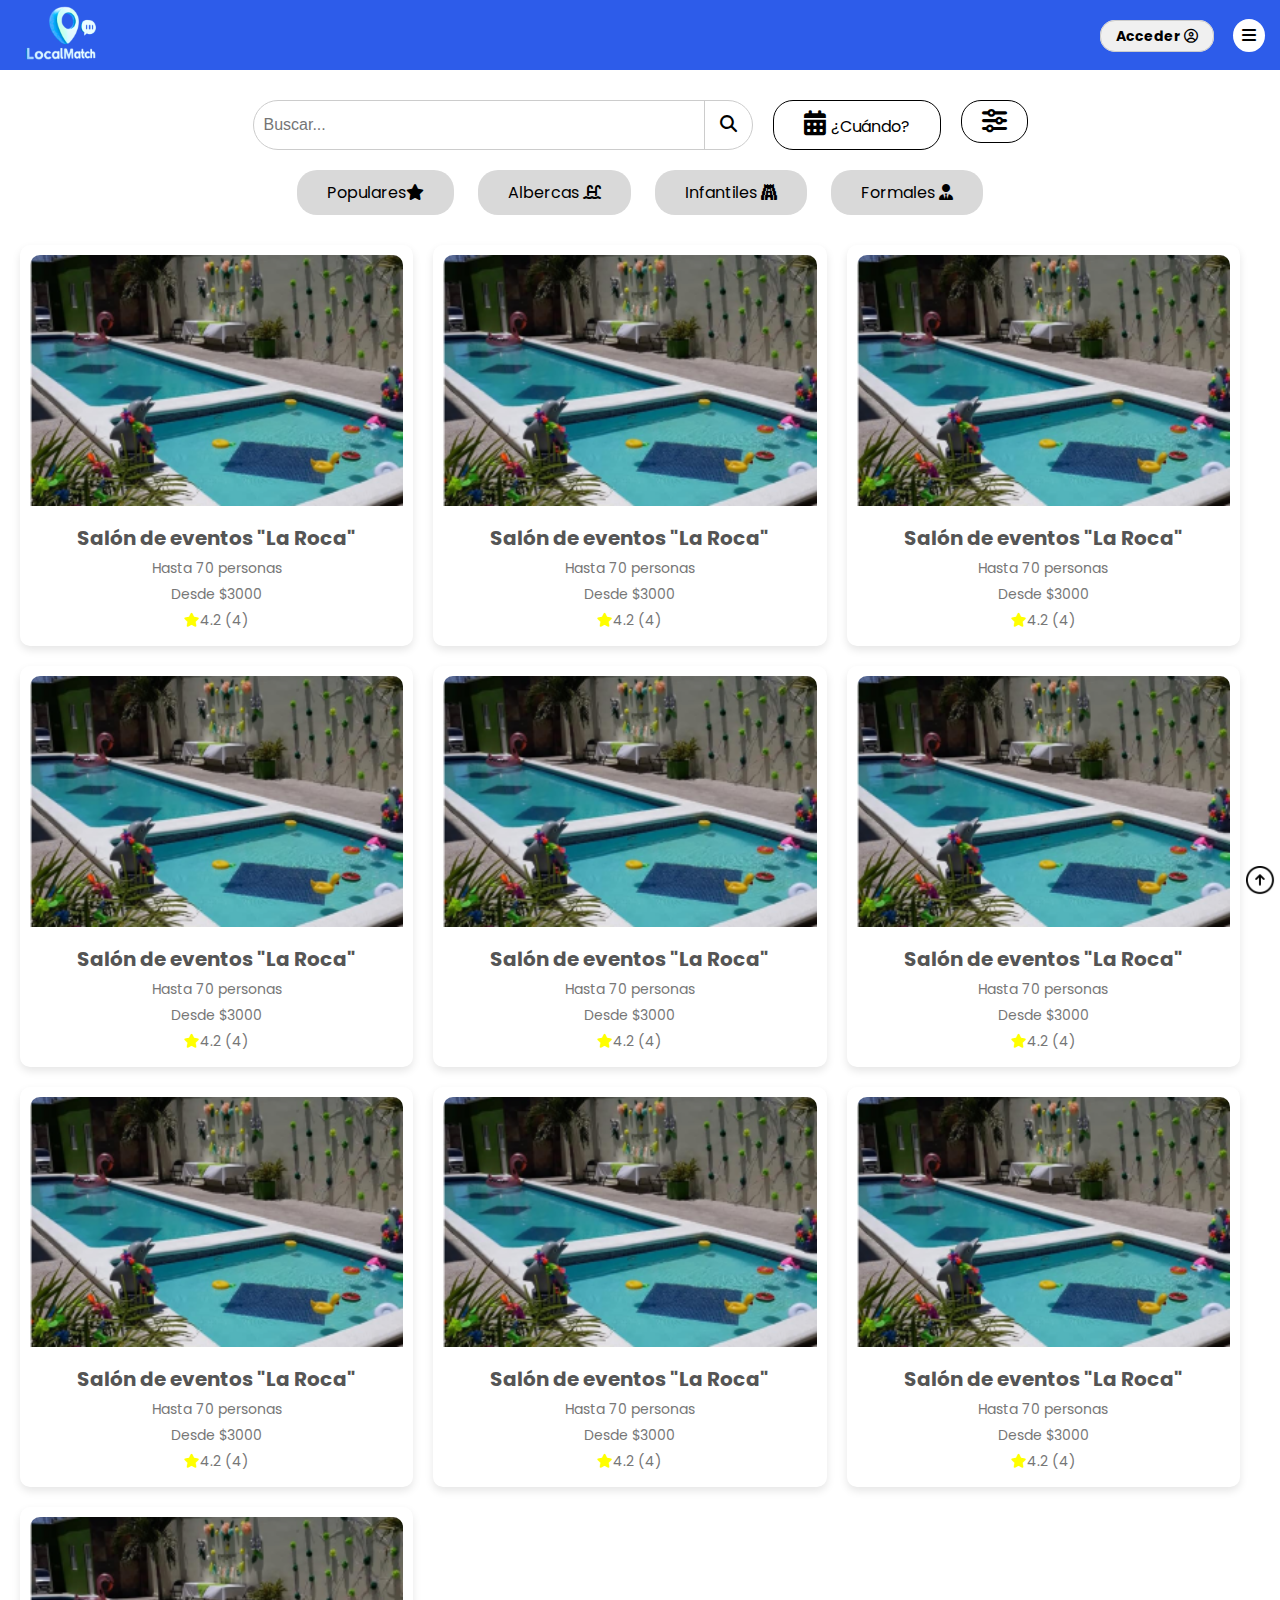
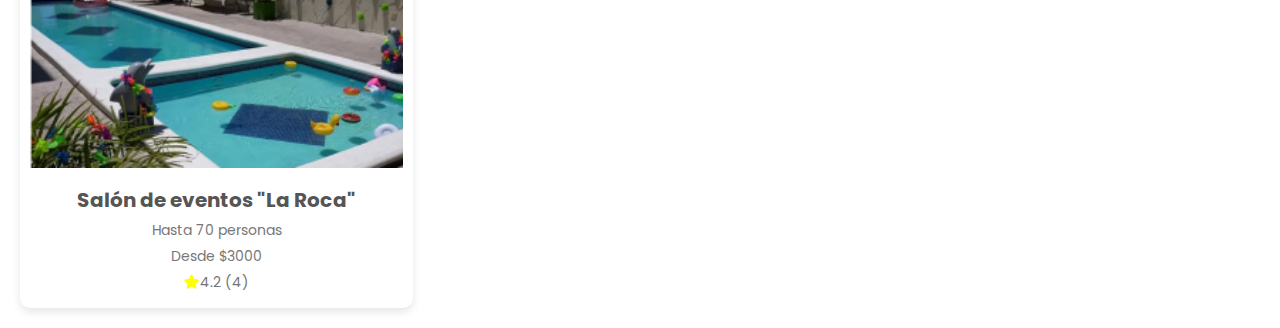
==== commit 5fb3e459: "InicioFiltros y btn subir" ====
--- a/inicio.html
+++ b/inicio.html
@@ -82,10 +82,10 @@
 
                 </div>
                 <div id="contenedorSeleccion">
-                    <a href="##" class="secciones">Populares<span><i class="fa-solid fa-star"></i></span></a>
-                    <a href="##" class="secciones">Albercas <span><i class="fa-solid fa-water-ladder"></i></span></a>
-                    <a href="##" class="secciones">Infantiles <span><i class="fa-solid fa-gopuram"></i></span></a>
-                    <a href="##" class="secciones">Formales <span><i class="fa-solid fa-user-tie"></i></span></a>
+                    <a href="inicioFiltros.html" class="secciones">Populares<span><i class="fa-solid fa-star"></i></span></a>
+                    <a href="inicioFiltros.html" class="secciones">Albercas <span><i class="fa-solid fa-water-ladder"></i></span></a>
+                    <a href="inicioFiltros.html" class="secciones">Infantiles <span><i class="fa-solid fa-gopuram"></i></span></a>
+                    <a href="inicioFiltros.html" class="secciones">Formales <span><i class="fa-solid fa-user-tie"></i></span></a>
                 </div>
                 
                 
--- a/styles.css
+++ b/styles.css
@@ -366,7 +366,7 @@
     #contenedor-busqueda{
         display: flex;
         gap: 20px;
-        margin-top: 20px;
+        margin-top: 100px;
         margin-bottom: 20px;
 
     }
@@ -489,6 +489,7 @@
     align-items: flex-start;
     padding: 50px 170px;
     color: var(--color-gris-texto);
+    margin-top: 80px;
     
 }
     .areaDatos{
@@ -591,6 +592,7 @@
             align-items: center;
             color: var(--color-gris-texto);
             max-width: 100%;
+            margin-top: 80px;
          }
          .title-misDatos{
             padding-left: 20px;
@@ -609,6 +611,7 @@
             align-items: center;
             color: var(--color-gris-texto);
             max-width: 100%;
+            margin-top: 80px;
          }
          .misFavoritos #parteInferiorGrid-gen{
             max-width: 100%;
@@ -712,26 +715,57 @@
     z-index: 1000; 
 }
 
+.local #contenedor-busqueda{
+    position: fixed; 
+    top: 0;
+    left: 0;
+    width: 100%;
+    z-index: 10002; 
+    margin-top: 10px;
+    justify-content: center;
+}
+
+
 .local p{
     margin: 0;
 }
-.contenedor-gen {
+.local .contenedor-gen {
     margin-top: 80px; 
+    display: flex;
+    justify-content: center;
+}
+
+
+
+.local h3{
+    font-size: 22px;
+}
+.local h2{
+    font-size: 26px;
+}
+.local h1{
+    font-size: 32px;
+}
+.local .local-info, .local .text strong, .local .formato-info{
+    font-size: 18px;
 }
 
     .local .panelSuperior{
-        margin-left: 10%;
+      /*  margin-left: 10%;*/
         margin-top: 70px;
         width: 80%;
         display: flex;
         columns: 2;
+        align-items: center;
         column-gap: 50px;
+        margin: 70px auto 0;
+        column-width: auto;
     }
     .local-info{
         display: flex;
         align-items: center;
         columns: 2; 
-        font-size: 20px;
+       gap: 10px;
     }
     .icon{
         margin: 10px;
@@ -751,12 +785,11 @@
     .btn-reservar{
         background-color: var(--color-secundario);
         color: white;
-        width: 50%;
+        width: 80%;
         border-radius: 15px;
         padding: 5px 60px;
         margin-left: 20px;
         font-size: 15px;
-        font-weight: bold;
         border-right: 1px solid #ccc;
     }      
     .btn-reservar:hover{
@@ -769,7 +802,7 @@
     
     .local .panelSuperior-derecha .fa-heart{
         color: black;
-        font-size: 38px;
+       font-size: 38px;
     }
     .local .panelSuperior-derecha .fa-heart:hover{
         color: red;
@@ -793,11 +826,13 @@
     }
     /*segundo panel Local*/
     .panel-infoLocal {
-        margin-left: 10%;
+       /* margin-left: 10%;*/
         margin-top: 30px;
         width: 80%;
         display: flex;
         flex-direction: column;
+        align-items: center;
+        margin: 30px auto 0;
         
     }
     
@@ -806,6 +841,9 @@
     }
     .informacion{
         font-size: 20px;
+        width: 100%;
+        display: flex;
+        flex-direction: column;
     }
     .info-container
     {
@@ -824,7 +862,7 @@
     }
     
     .contenedor-mapa {
-        width: 65%;
+        width: 100%;
         display: flex;
         flex-direction: column;
     }
@@ -898,6 +936,7 @@
     .contacto{
         width: 80%;
         margin: 20px auto;
+        margin-bottom: 50px;
     }
     .infoContacto{
         display: flex;
@@ -945,12 +984,14 @@
     .panel-opiniones-container{
         display: flex;
         margin-top: 10px;
+
     }
 
  
     .cards-wrapper{
         display: flex;
-        width: auto;
+        width: 100%;
+        justify-content: space-evenly;
 
     }
 
@@ -975,16 +1016,16 @@
         display: flex;
         align-items: center;
         justify-content: center;
+        width: 100%;
     }
     .btn-agregarComentario, .btn-continuar{
         background-color: var(--color-secundario);
         color: white;
-        width: 50%;
+        width: 80%;
         border-radius: 10px;
         margin-top: 40px;
         font-size: 15px;
         padding:10px;
-        font-weight: bold;
         border-right: 1px solid #ccc;
     }   
     .btn-agregarComentario:hover{
@@ -1052,17 +1093,35 @@
     .modal-footer .text-muted {
         font-size: 12px;
     } 
-
-
-    
-
-
-
-
-
-
-
-
+/* Ajusta el valor a la altura de la barra de navegación fija */
     [id] {
-        scroll-margin-top:100px; /* Ajusta el valor a la altura de la barra de navegación fija */
+        scroll-margin-top:100px; 
+    }
+
+/*=================Locales filtro populares/albercas/infantiles/formales==*/
+    
+    .contenedor-filtroLocal{
+        display: flex;
+        width: 80%;
+        margin-left: 5% ;
+        margin-top: 50px;
+        columns: 2;
+        gap:10%;
+    }
+    .filtros{
+        width: 20%;
+    }
+    .locales{
+        width: 100%;
+        align-items: column;
+    }
+    .resultado{
+        display: flex;
+        columns: 2;
+        gap: 5%;
+        margin: 20px;
+    }
+    .imagen-resultado{
+        border-radius: 15%;
+        width: 40%;
     }--- a/stylesMedia.css
+++ b/stylesMedia.css
@@ -177,8 +177,135 @@
         padding: 50px;
      }
 
-}
-
+
+     /* ==== local.html  ====*/
+     .local .panelCentral-gen{
+        max-width: 100%;
+        margin: 0;
+        min-height: auto;
+     }
+     body.local {
+        width: 100%;
+        overflow-x: hidden;
+        background-color: red;
+    }
+     .local .contenedor-gen{
+       max-width: 100%;
+
+     }
+     .local .panelSuperior{
+        gap: 20px;
+        display: flex;
+        columns: 2;
+        flex-direction: row;
+        align-items: center;
+        justify-content: center;
+
+     }
+
+     .local .panelSuperior .panelSuperior-derecha, .local .panelSuperior .panelSuperior-izq{
+        width: 50%;
+     }
+
+     .local .panelSuperior-izq .carousel, .panelSuperior-derecha-info, .local .botonesReservar-compartir-like{
+        width: 100%;
+     }
+     .local h1{
+       font-size: 26px;
+     }
+     .local h2{
+        font-size: 22px;
+     }
+     .local h3{
+        font-size: 18px;
+     }
+     
+     .local .text strong, .local .precio{
+        font-size: 16px;
+     }
+
+     .local .local-info, .local .text, .local h4, .local p{
+            font-size:14px;
+     }
+     .local .local-info .icon{
+        width: 25px;
+     }
+
+     .local .botonesReservar-compartir-like .btn-reservar, .local .btn-agregarComentario{
+        width: auto;
+        margin: 0;
+     }
+     .local .botonesReservar-compartir-like {
+        justify-content: space-between;
+        column-gap: normal;
+     }
+
+     .local .botonesReservar-compartir-like .btn-like i, .local .botonesReservar-compartir-like .btn-compartir img{
+        width: auto;
+     }
+     .local .calendario, .local .panel-opiniones-container, .local .cards-wrapper{
+        column-gap:10px ;
+     }
+     .local .calendario img, .local .estrellas img {
+        width:45%;
+        
+     }
+ 
+     .local .card{
+        width: 100%;
+        margin: 0;
+     }
+     .local .card .center-Comments img{
+        width: 100%;
+     }
+
+     .local .panel-opiniones-container {
+        flex-direction: column;
+        row-gap: 10px;
+     }
+
+     .local #contenedor-busqueda{
+        justify-content: left;
+     }
+     .local #contenedor-busqueda .barraBusqueda{
+        margin-left:30px;
+     }
+     
+}
+
+@media screen and (min-width: 781px ) and (max-width:1380px) {
+    .local  .v2{
+        display: none;
+     }
+    .local .panelSuperior-derecha{
+        transform: scale(0.8);
+     }
+     .local .panelSuperior-izq, .local .panelSuperior-izq .carousel{
+        width: 320px;
+     }
+     .local .panelSuperior{
+        column-gap: 0;
+      /*  justify-content: center;*/
+     }
+}
+@media screen  {
+    .local .barraBusqueda{
+        width: 400px;
+    }
+}
+
+@media screen and (max-width: 720px) {
+    .local .header-gen .derechaHeader-gen{
+        display: flex;
+        justify-content: center;
+        align-items: center;
+    }
+    .local .btnAcceder-gen{
+        display: flex;
+        align-items: center;
+        justify-content: center;
+    }
+}
 
 @media screen  and (max-width: 460px){
 
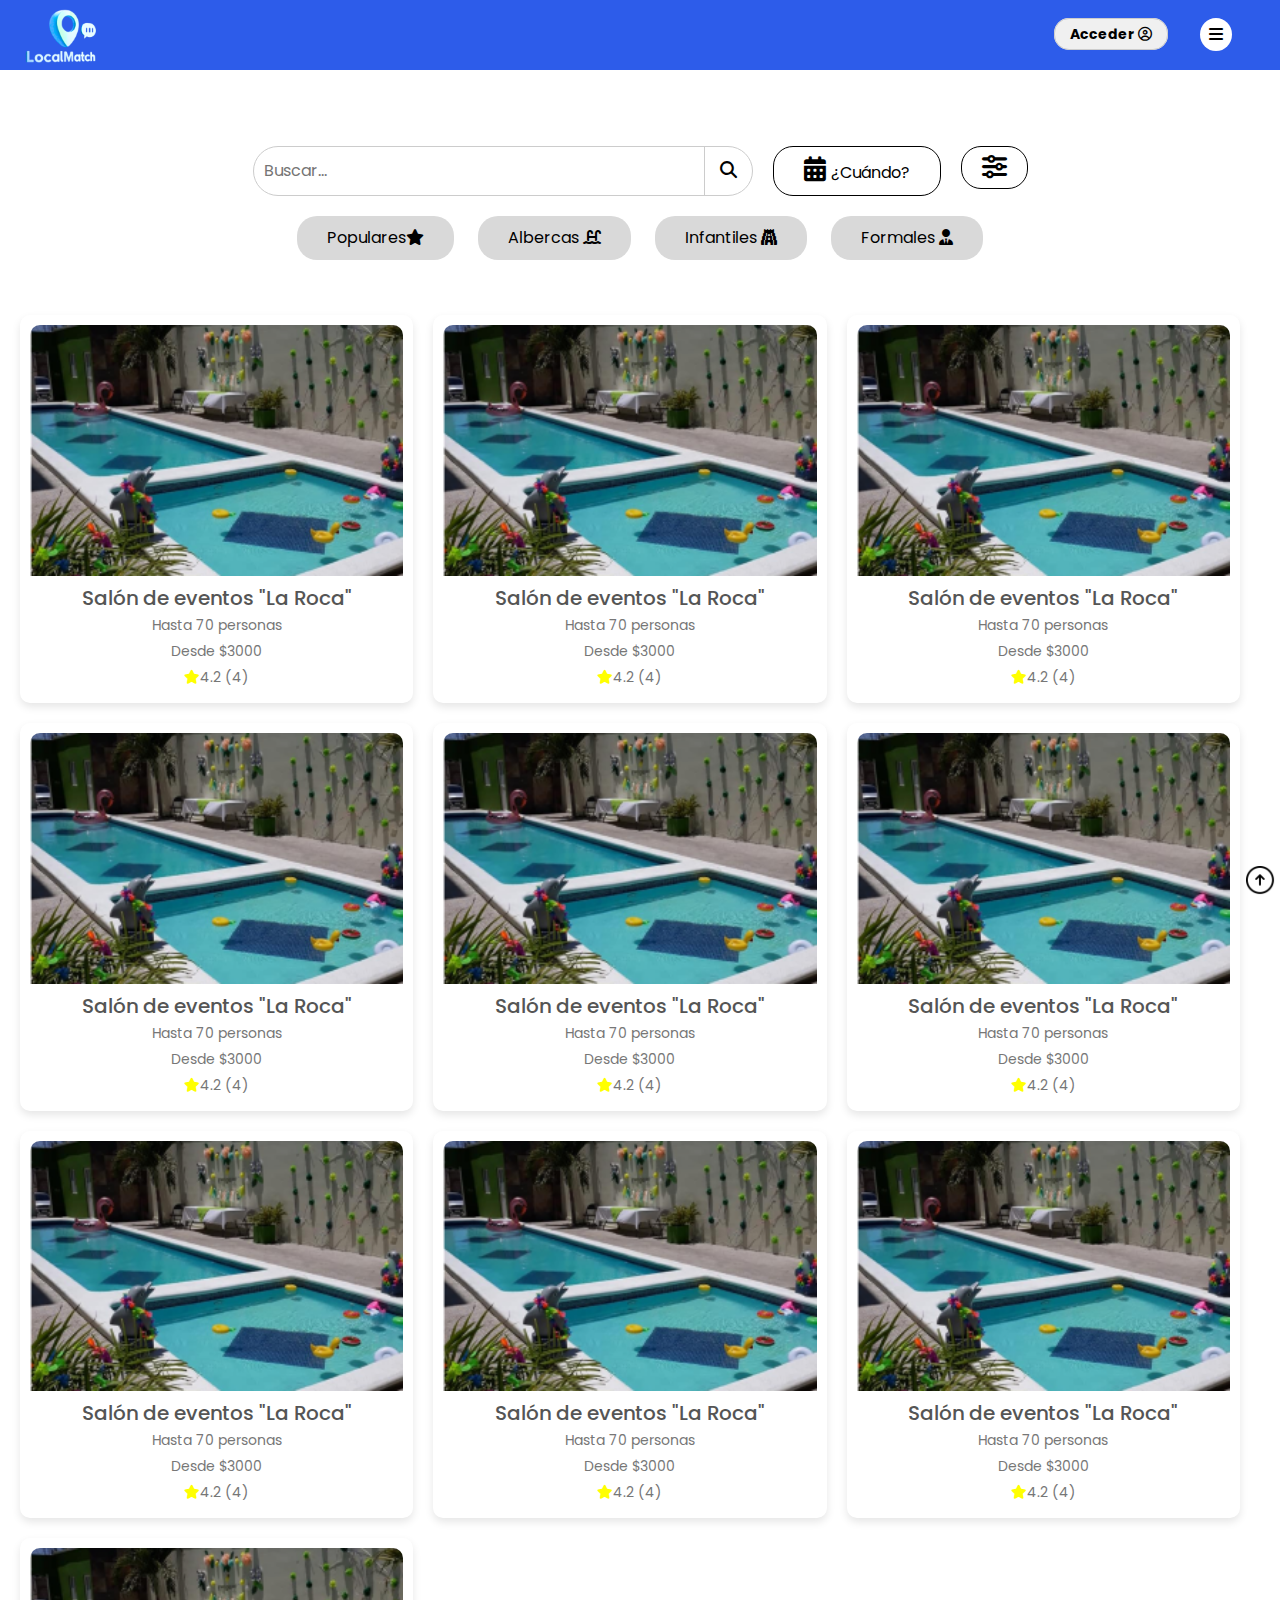
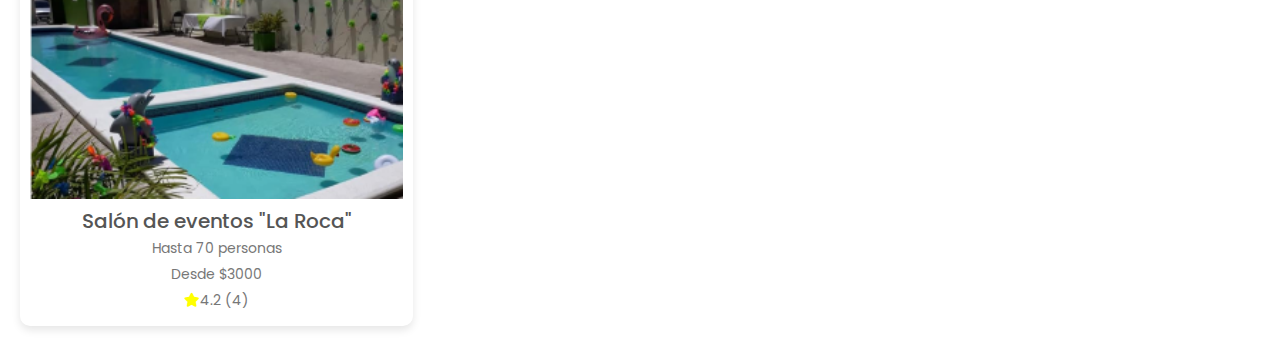
==== commit 072ad214: "Cambios en diseño" ====
--- a/inicio.html
+++ b/inicio.html
@@ -5,12 +5,15 @@
     <meta name="viewport" content="width=device-width, initial-scale=1.0">
     <title>Inicio</title>
 
+    <link href="https://cdn.jsdelivr.net/npm/bootstrap@5.3.3/dist/css/bootstrap.min.css" rel="stylesheet" integrity="sha384-QWTKZyjpPEjISv5WaRU9OFeRpok6YctnYmDr5pNlyT2bRjXh0JMhjY6hW+ALEwIH" crossorigin="anonymous">
+    
+    
     <link href="https://fonts.googleapis.com/css2?family=Poppins:wght@200;300;400;500;700;800;900&display=swap" rel="stylesheet">
     <link rel="stylesheet" href="https://cdnjs.cloudflare.com/ajax/libs/font-awesome/6.6.0/css/all.min.css" /><!---importacion de font awsome para logos -->
     <link rel="stylesheet" href="styles.css">
     
     <link rel="stylesheet" href="stylesMedia.css">
-    
+
 </head>
 <body class="inicio">
     <div class="contenedor-gen">
@@ -20,13 +23,17 @@
                 <a href="login.html" class="btnAcceder-gen">Acceder  <span><i class="fa-regular fa-circle-user"></i></span></a>
                 
                 <div class="dropdown">
+                    <button class="btn " type="button" data-bs-toggle="dropdown" aria-expanded="false">
                         <a href="##" class="btnBarras-gen"><i class="fa-solid fa-bars"></i></a>
-                        <div class="dropdown-content">
-                            <a href="misDatos.html">Mis datos</a>
-                            <a href="misReservas.html">Mis reservas</a>
-                            <a href="misFavoritos.html">Mis favoritos</a>
-                        </div>
-                </div>  
+                    </button>
+                    <ul class="dropdown-menu">
+                      <li><a class="dropdown-item active" href="misDatos.html">Mis datos</a></li>
+                      <li><a class="dropdown-item" href="misReservas.html">Mis reservas</a></li>
+                      <li><a class="dropdown-item" href="misFavoritos.html">Mis favoritos</a></li>
+                    </ul>
+                </div>
+                
+
             </div>
         </header>
 
@@ -193,7 +200,8 @@
         </div> 
     </div>
 
-    
+    <script src="https://cdn.jsdelivr.net/npm/bootstrap@5.3.3/dist/js/bootstrap.bundle.min.js" integrity="sha384-YvpcrYf0tY3lHB60NNkmXc5s9fDVZLESaAA55NDzOxhy9GkcIdslK1eN7N6jIeHz" crossorigin="anonymous"></script>
+
 </body>
 
 </html>--- a/styles.css
+++ b/styles.css
@@ -208,6 +208,7 @@
         align-items: center;
         min-height: 90vh;
     }
+
     .recuadroLogin{
         display: flex;
         text-align: center;
@@ -363,6 +364,9 @@
       
 }
 
+    #contenedorSeleccion{
+        margin-bottom: 50px;
+    }
     #contenedor-busqueda{
         display: flex;
         gap: 20px;
@@ -482,6 +486,11 @@
             height: 1.5px;
             border: none;
         }
+
+        .dropdown{
+            border: none;
+            color: var(--color-primario);
+        }
 /*====Mis datos====*/
 .panelCentral-Mdatos{
     display: flex;
@@ -492,10 +501,18 @@
     margin-top: 80px;
     
 }
+.panelCentral-Mdatos h2{
+    margin-top: 50px;
+}
+
+.misDatos .panelContenedorDatos h2, .misDatos .panelContenedorDatos h3{
+    margin-top: 20px;
+}
+
     .areaDatos{
         
         max-width: 100%;
-        height: 200px;
+        height: auto;
         padding: 30px;
         border-radius: 10px;
         border: 1px solid var(--color-hover);
@@ -694,11 +711,16 @@
                 padding: 10px;
                 margin-top: 10px;
                 border-top: 1px solid var(--color-fondoGris);
+                width: 100%;
+                display: flex;
+                align-items: center;
+                justify-content: space-around;
             }
             .btnAplicarFiltro{
                 background-color: var(--color-primario);
                 color: white;
                 border-radius: 20px;
+                padding: 10px 20px;
             }
     
             .btnAplicarFiltro:hover{
@@ -707,7 +729,7 @@
             }
 
 /* =======Local========*/
-.header-gen {
+.local .header-gen {
     position: fixed; 
     top: 0;
     left: 0;
@@ -718,8 +740,8 @@
 .local #contenedor-busqueda{
     position: fixed; 
     top: 0;
-    left: 0;
-    width: 100%;
+    left: 10%;
+    width: 80%;
     z-index: 10002; 
     margin-top: 10px;
     justify-content: center;
@@ -1120,8 +1142,12 @@
         columns: 2;
         gap: 5%;
         margin: 20px;
+        box-shadow: 0 4px 8px rgba(0, 0, 0, 0.1);
+        padding: 10px;
+        border-radius: 10px;
     }
     .imagen-resultado{
-        border-radius: 15%;
+        border-radius: 10px;
         width: 40%;
+    
     }--- a/stylesMedia.css
+++ b/stylesMedia.css
@@ -112,6 +112,8 @@
     .login .contenedor-gen .header-gen, .registro .contenedor-gen .header-gen{
         justify-content: center;
         height: 200px;
+        position: relative;
+        margin-top: 50px;
     }
     body.login .panelCentral-gen, body.registro .panelCentral-gen{
         padding: 0 60px ;
@@ -187,7 +189,6 @@
      body.local {
         width: 100%;
         overflow-x: hidden;
-        background-color: red;
     }
      .local .contenedor-gen{
        max-width: 100%;
@@ -238,6 +239,7 @@
      .local .botonesReservar-compartir-like {
         justify-content: space-between;
         column-gap: normal;
+        transform: scale(0.9);
      }
 
      .local .botonesReservar-compartir-like .btn-like i, .local .botonesReservar-compartir-like .btn-compartir img{
@@ -271,6 +273,25 @@
         margin-left:30px;
      }
      
+          /* ======inicioFiltros=====*/
+          .inicioFiltros .resultado{
+            text-align: center;
+            display: flex;
+            flex-direction: column;
+            gap: 5%;
+            margin: 20px;
+        }
+        .inicioFiltros .filtros{
+            display: none;
+        }
+        .inicioFiltros .imagen-resultado{
+            width: 100%;
+            border-radius: 25px;
+        }
+
+        .panelSuperior-derecha-info{
+            transform: scale(0.8);
+        }
 }
 
 @media screen and (min-width: 781px ) and (max-width:1380px) {
@@ -287,7 +308,35 @@
         column-gap: 0;
       /*  justify-content: center;*/
      }
-}
+     /*LocalFiltros*/
+     
+    
+    .imagen-resultado{
+        border-radius: 10px;
+        width: 100%;
+        height: 50%;
+    }
+    .resultado{
+        border-radius: 10px;
+        width: 100%;
+        align-items: center;
+    }
+    .filtros{
+        width: 30%;
+    }
+    .filtros h3{
+        font-size: 20px;
+    }
+    .filtros label, .filtros input{
+        font-size: 14px;
+    }
+    .categorias-filtro{
+        margin-left: 10px;
+    }
+    
+}
+
+
 @media screen  {
     .local .barraBusqueda{
         width: 400px;
@@ -305,7 +354,12 @@
         align-items: center;
         justify-content: center;
     }
-}
+
+    .filtros{
+        width: 30%;
+    }
+}
+
 
 @media screen  and (max-width: 460px){
 
@@ -374,5 +428,35 @@
      .misFavoritos .panelCentral-favoritos{
         padding: 20px 0;
      }
-}
-
+
+     /* ======inicioFiltros=====*/
+     .inicioFiltros .resultado{
+        display: flex;
+        flex-direction: column;
+        gap: 5%;
+        margin: 20px;
+    }
+    .inicioFiltros .filtros{
+        display: none;
+    }
+    .inicioFiltros .imagen-resultado{
+        width: 100%;
+        border-radius: 25px;
+    }
+    .filtros{
+        width: 30%;
+    }
+
+}
+
+
+@media  screen and (max-width: 520px){
+    .local .panelSuperior{
+        flex-direction: column;
+    }
+    .local .panelSuperior .panelSuperior-izq, .local .panelSuperior .panelSuperior-derecha{
+        width: 100%;
+    }
+}
+    
+
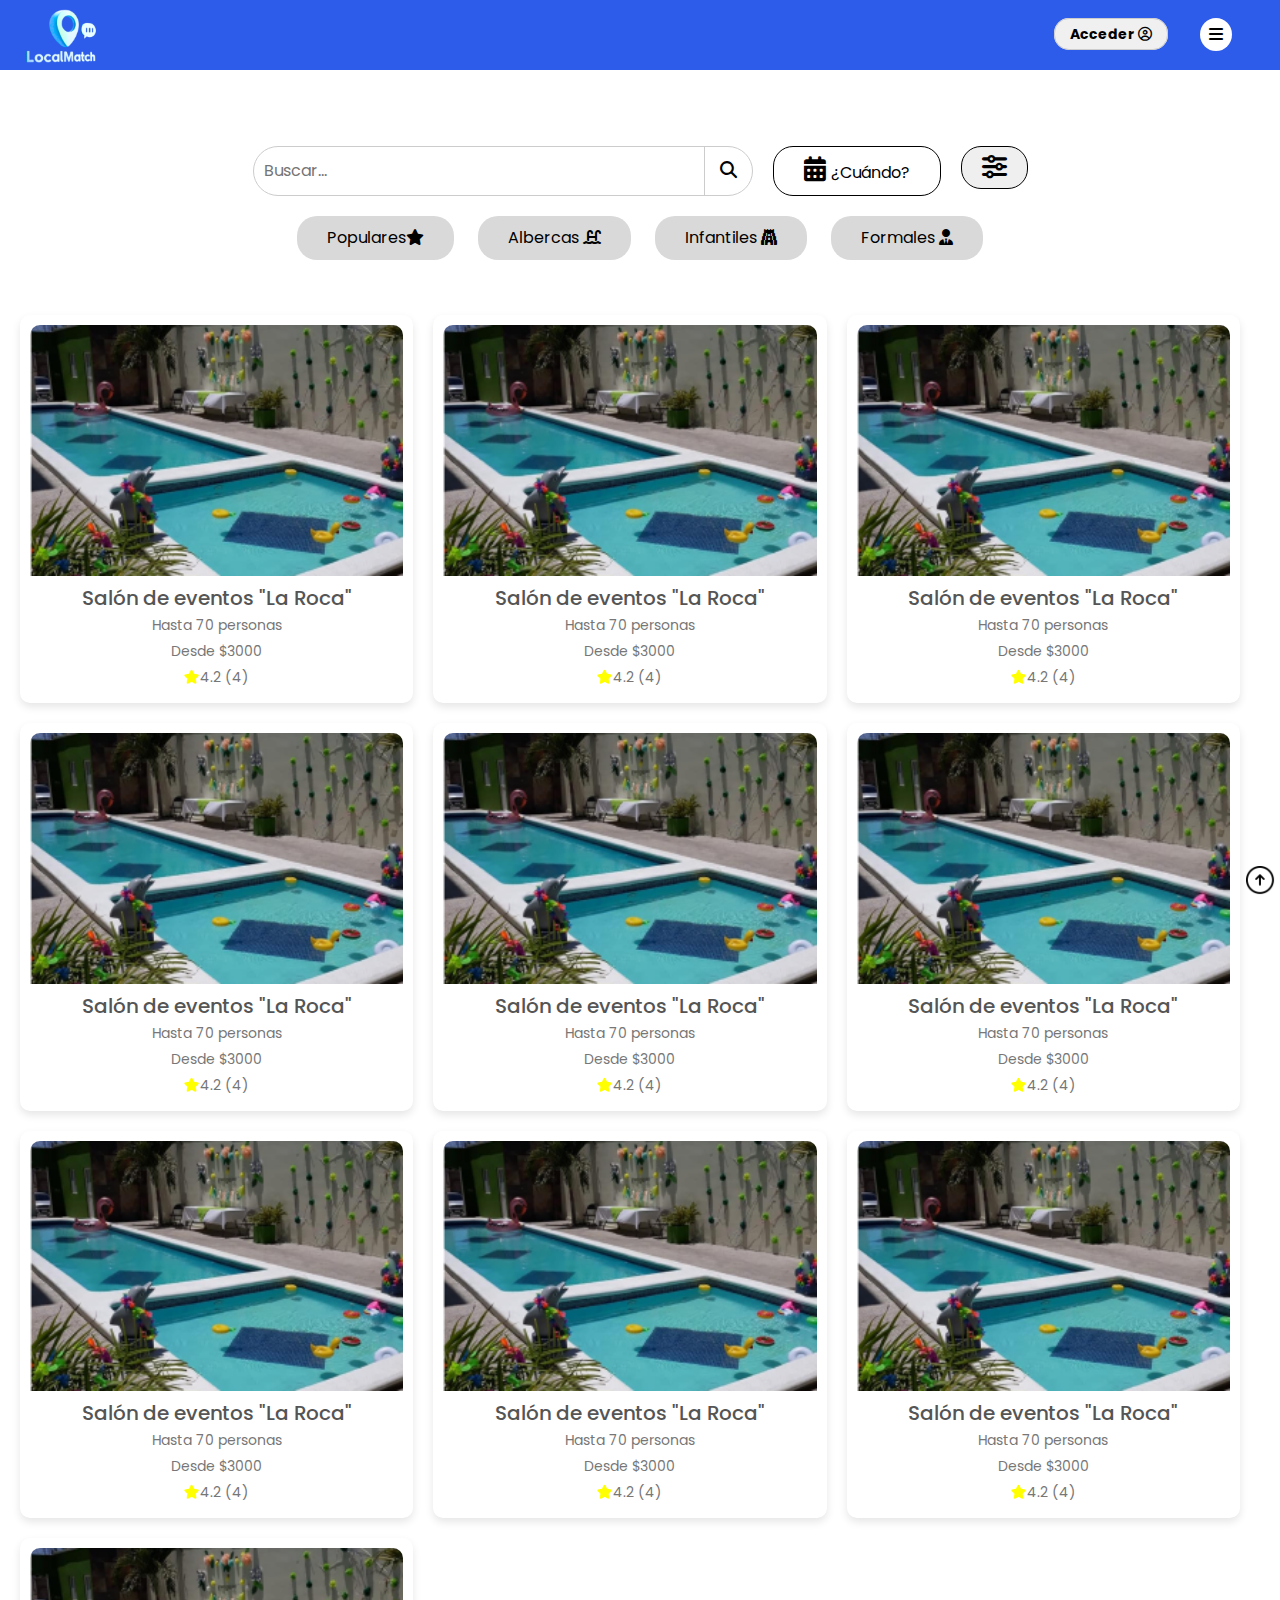
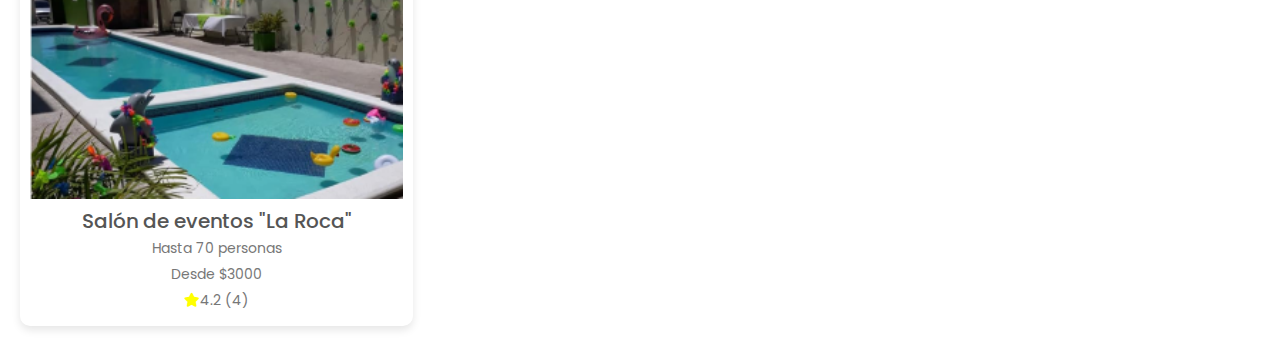
==== commit 9ce578d8: "Modal para movil/Local" ====
--- a/inicio.html
+++ b/inicio.html
@@ -55,36 +55,11 @@
                     </a>
                     
                     
-                    <div class="dropdown-filtro">
-                        <a href="##" id="filtro"><i class="fa-solid fa-sliders"></i></a>
-                        <div class="dropdown-content-filtro">
-                            <h3>Precio</h3>
-                            <div class="categorias-filtro">
-                                <input type="checkbox" id="" name="" checked/><label for="">Menos de $2000</label> <br>
-                                <input type="checkbox" name="" id=""><label >$2000 - $3000</label><br>
-                                <input type="checkbox" name="" id=""><label >$3000 - $4000</label><br>
-                                <input type="checkbox" name="" id=""><label >Más de $4000</label><br>
-                            </div>
-                            <h3>N° de invitados</h3>
-                            <div class="categorias-filtro">
-                                <input type="checkbox" id="" name="" checked/><label for="">20 - 40</label> <br>
-                                <input type="checkbox" name="" id=""><label >40 - 60</label><br>
-                                <input type="checkbox" name="" id=""><label >60 - 80</label><br>
-                                <input type="checkbox" name="" id=""><label >Más de 80</label><br>
-                            </div>
-                            <h3>Espacios</h3>
-                            <div class="categorias-filtro">
-                                <input type="checkbox" id="" name="" checked/><label for="">Jardín</label> <br>
-                                <input type="checkbox" name="" id=""><label >Alberca</label><br>
-                                <input type="checkbox" name="" id=""><label >Terraza</label><br>
-                                <input type="checkbox" name="" id=""><label >Pista de baile</label><br>
-                            </div>
-                            <div class="btnFiltro">
-                                <a href="">Quitar filtros</a>
-                                <a href="" class="btnAplicarFiltro">Aplicar</a>
-                            </div>
-                        </div>
-                </div> 
+                    <div class="divBtn-filtro">
+                        <button type="button" id="filtro" data-bs-toggle="modal" data-bs-target="#filterModal">
+                            <i class="fa-solid fa-sliders"></i>
+                        </button>
+                    </div>
 
 
                 </div>
@@ -95,10 +70,7 @@
                     <a href="inicioFiltros.html" class="secciones">Formales <span><i class="fa-solid fa-user-tie"></i></span></a>
                 </div>
                 
-                
-              
-
-
+            
             </div>
             <div id="parteInferiorGrid-gen">
                 <a href="local.html">
@@ -200,6 +172,78 @@
         </div> 
     </div>
 
+     <!-- Modal de Filtros -->
+     <div class="modal fade" id="filterModal" tabindex="-1" aria-labelledby="filterModalLabel" aria-hidden="true">
+        <div class="modal-dialog modal-sm" >
+            <div class="modal-content">
+                <div class="modal-header">
+                    <h5 class="modal-title" id="filterModalLabel">Filtros</h5>
+                    <button type="button" class="btn-close" data-bs-dismiss="modal" aria-label="Close"></button>
+                </div>
+                <div class="modal-body">
+                    <h6>Precio</h6>
+                    <div class="form-check">
+                        <input class="form-check-input" type="checkbox" id="precio1">
+                        <label class="form-check-label" for="precio1">Menos de $2000</label>
+                    </div>
+                    <div class="form-check">
+                        <input class="form-check-input" type="checkbox" id="precio2">
+                        <label class="form-check-label" for="precio2">$2000 - $3000</label>
+                    </div>
+                    <div class="form-check">
+                        <input class="form-check-input" type="checkbox" id="precio3" checked>
+                        <label class="form-check-label" for="precio3">$3000 - $4000</label>
+                    </div>
+                    <div class="form-check">
+                        <input class="form-check-input" type="checkbox" id="precio4">
+                        <label class="form-check-label" for="precio4">Más de $4000</label>
+                    </div>
+    
+                    <h6 class="mt-3">N° de invitados</h6>
+                    <div class="form-check">
+                        <input class="form-check-input" type="checkbox" id="invitados1">
+                        <label class="form-check-label" for="invitados1">20 - 40</label>
+                    </div>
+                    <div class="form-check">
+                        <input class="form-check-input" type="checkbox" id="invitados2">
+                        <label class="form-check-label" for="invitados2">40 - 60</label>
+                    </div>
+                    <div class="form-check">
+                        <input class="form-check-input" type="checkbox" id="invitados3" checked>
+                        <label class="form-check-label" for="invitados3">60 - 80</label>
+                    </div>
+                    <div class="form-check">
+                        <input class="form-check-input" type="checkbox" id="invitados4">
+                        <label class="form-check-label" for="invitados4">Más de 80</label>
+                    </div>
+    
+                    <h6 class="mt-3">Espacios</h6>
+                    <div class="form-check">
+                        <input class="form-check-input" type="checkbox" id="espacio1">
+                        <label class="form-check-label" for="espacio1">Jardín</label>
+                    </div>
+                    <div class="form-check">
+                        <input class="form-check-input" type="checkbox" id="espacio2" checked>
+                        <label class="form-check-label" for="espacio2">Alberca</label>
+                    </div>
+                    <div class="form-check">
+                        <input class="form-check-input" type="checkbox" id="espacio3">
+                        <label class="form-check-label" for="espacio3">Terraza</label>
+                    </div>
+                    <div class="form-check">
+                        <input class="form-check-input" type="checkbox" id="espacio4">
+                        <label class="form-check-label" for="espacio4">Pista de baile</label>
+                    </div>
+                </div>
+                <div class="modal-footer">
+                    <div style="display: flex; flex-direction:row; width: 100%; justify-content:space-around">
+                        <button type="button" class="btn" data-bs-dismiss="modal">Quitar filtros</button>
+                        <button type="button" class="btnFecha-movil" data-bs-dismiss="modal">Aplicar</button>
+                    </div>
+                </div>
+            </div>
+        </div>
+    </div>
     <script src="https://cdn.jsdelivr.net/npm/bootstrap@5.3.3/dist/js/bootstrap.bundle.min.js" integrity="sha384-YvpcrYf0tY3lHB60NNkmXc5s9fDVZLESaAA55NDzOxhy9GkcIdslK1eN7N6jIeHz" crossorigin="anonymous"></script>
 
 </body>
--- a/styles.css
+++ b/styles.css
@@ -8,6 +8,9 @@
     
 }
 
+.versionMovil-local{
+    display: none;
+}
 body {
     margin: 0;
     min-height: 100vh;
@@ -285,6 +288,7 @@
 body.registro .panelCentral-gen{
     justify-content: center;
         align-items: center;
+        margin: 25px 0;
       
 }
     #recuadroRegistro{
@@ -499,6 +503,7 @@
     padding: 50px 170px;
     color: var(--color-gris-texto);
     margin-top: 80px;
+    width: 100%;
     
 }
 .panelCentral-Mdatos h2{
@@ -579,7 +584,6 @@
             color: white;
             border-radius: 25px;
             padding: 10px 50px;
-            font-weight: bold;
         }
 
         .btnPago:hover{
@@ -597,6 +601,7 @@
 
         .panelContenedorDatos{
             width: 100%;
+            padding: 20px;
         }
 
 
@@ -613,6 +618,7 @@
          }
          .title-misDatos{
             padding-left: 20px;
+            font-weight: bold;
          }
          .misReservas #parteInferiorGrid-gen{
             max-width: 100%;
@@ -650,7 +656,7 @@
         display: none;
         position: absolute;
         background-color: white;
-        min-width: 150px;
+        min-width: 120px;
         box-shadow: 0px 8px 16px 0px rgba(0,0,0,0.2);
         padding: 12px 16px;
         z-index: 1;
@@ -684,12 +690,16 @@
           .dropdown-filtro:hover .dropdown-content-filtro{
             display: block;
           }
+          .dropdown-content-filtro h3{
+            text-align: left;
+            font-size: 20px;
+          }
 
           .dropdown-content-filtro {
             display: none;
             position: absolute;
             background-color: white;
-            min-width: 200px;
+            min-width: 215px;
             box-shadow: 0px 8px 16px 0px rgba(0,0,0,0.2);
             padding: 12px 16px;
             z-index: 1;
@@ -734,7 +744,7 @@
     top: 0;
     left: 0;
     width: 100%;
-    z-index: 1000; 
+    z-index: 1; 
 }
 
 .local #contenedor-busqueda{
@@ -742,7 +752,7 @@
     top: 0;
     left: 10%;
     width: 80%;
-    z-index: 10002; 
+    z-index: 2; 
     margin-top: 10px;
     justify-content: center;
 }
@@ -1124,9 +1134,8 @@
     
     .contenedor-filtroLocal{
         display: flex;
-        width: 80%;
-        margin-left: 5% ;
-        margin-top: 50px;
+        width: 90%;
+        margin: 0 5% ;
         columns: 2;
         gap:10%;
     }
--- a/stylesMedia.css
+++ b/stylesMedia.css
@@ -159,7 +159,7 @@
      }
 
      .panelCentral-Mdatos{
-        padding: 50px 50px;
+        padding: 50px 70px;
 
         
     }
@@ -289,6 +289,10 @@
             border-radius: 25px;
         }
 
+        .inicioFiltros .resultado .detalle-resultado{
+            margin-top: 20px;
+        }
+
         .panelSuperior-derecha-info{
             transform: scale(0.8);
         }
@@ -343,6 +347,12 @@
     }
 }
 
+
+@media screen and (max-width: 480px){
+    .panelCentral-Mdatos {
+        padding: 50px 30px;
+    }
+}
 @media screen and (max-width: 720px) {
     .local .header-gen .derechaHeader-gen{
         display: flex;
@@ -457,6 +467,140 @@
     .local .panelSuperior .panelSuperior-izq, .local .panelSuperior .panelSuperior-derecha{
         width: 100%;
     }
-}
-    
-
+    
+}
+    
+
+/*====Styles para movil - local*/
+.local .panelInfo-movil{
+    display: flex;
+    flex-direction: column;
+    padding: 0 20px;
+}
+.btnFechaFlex-movil{
+    display: flex;
+    flex-direction: column;
+    padding-bottom: 10px;
+    width: 400px;
+    align-items: flex-start;
+    
+}
+.local .panelInfo-movil h2{
+ width: 100%;
+ margin-top: 20px;
+ font-weight: bold;
+}
+.local .info-opiniones {
+    width: 80%;
+}
+.local .contenedor-mapa-movil{
+    width: 100%;
+    display: flex;
+    justify-content: center;
+    margin-bottom: 15px;
+}
+.local .panelInfo-movil h3{
+    font-weight: bold;
+}
+.local .panelInfo-movil .iconPrecio{
+    width: 30px;
+}
+.horariosPrecios-movil{
+    width: 100%;
+}
+
+.disponibilidad-movil{
+    display: flex;
+    justify-content: space-between;
+    width: 100%;
+}
+.local .versionMovil-local .accordion-body{
+    display: flex;
+    width: 100%;
+    flex-direction: column;
+    justify-content: center;
+    align-items: center;
+}
+ .precio-item, .colapso-movil img{
+    width: 80%;
+}
+.local .versionMovil-local .accordion-collapse{
+    width: 100%;
+
+}
+.versionMovil-local{
+    width: 100%;
+}
+.divbtnFecha-movil{
+    width: 100%;
+    justify-content: center;
+    display: flex;
+    flex-direction: column;
+    align-items: center
+}
+
+.divBtn-movil{
+    justify-content: center;
+    border-top: 1px solid gray;
+    padding:  5px 0;
+    position: fixed;
+    display: flex;
+    width: 100%;
+    z-index: 2;
+    bottom: 0;
+    background-color: white;
+}
+
+.btnReservar-movil, .btnFecha-movil{
+    background-color: #4563C0;
+    color: white;
+    border-radius: 15px;
+    padding: 10px;
+    width: 60%;
+}
+.contacto-movil .infoContacto{
+    display: flex;
+    flex-direction: column;
+}
+.btnSuperior-movil{
+width: 30px;
+ border-radius: 50%;
+ 
+}
+.btnSuperior-movil i{
+    font-size: 15px;
+}
+.panelBtn-movil{
+    display: flex;
+    justify-content: space-between;
+    position: relative;
+    z-index: 2;
+    top:35px;
+    padding: 0 10px;
+}
+.versionMovil-local{
+    position: relative;
+    z-index: 1;
+}
+.modal-backdrop {
+    --bs-backdrop-zindex: 0;
+}
+@media screen and (min-width: 340px) and (max-width: 519px) {
+    .local .contenedor-gen, .local .btnSubir{
+        display: none;
+    }
+    .local .versionMovil-local{
+        display: block;
+        top:-30px;
+        min-width: 420px;
+    }
+    .local, .local .versionMovil-local{
+        width: 100vw;
+    }
+    .card-movil{
+        width: 80%;
+    }
+    #opinionModal{
+        width: 100%;
+    }
+}